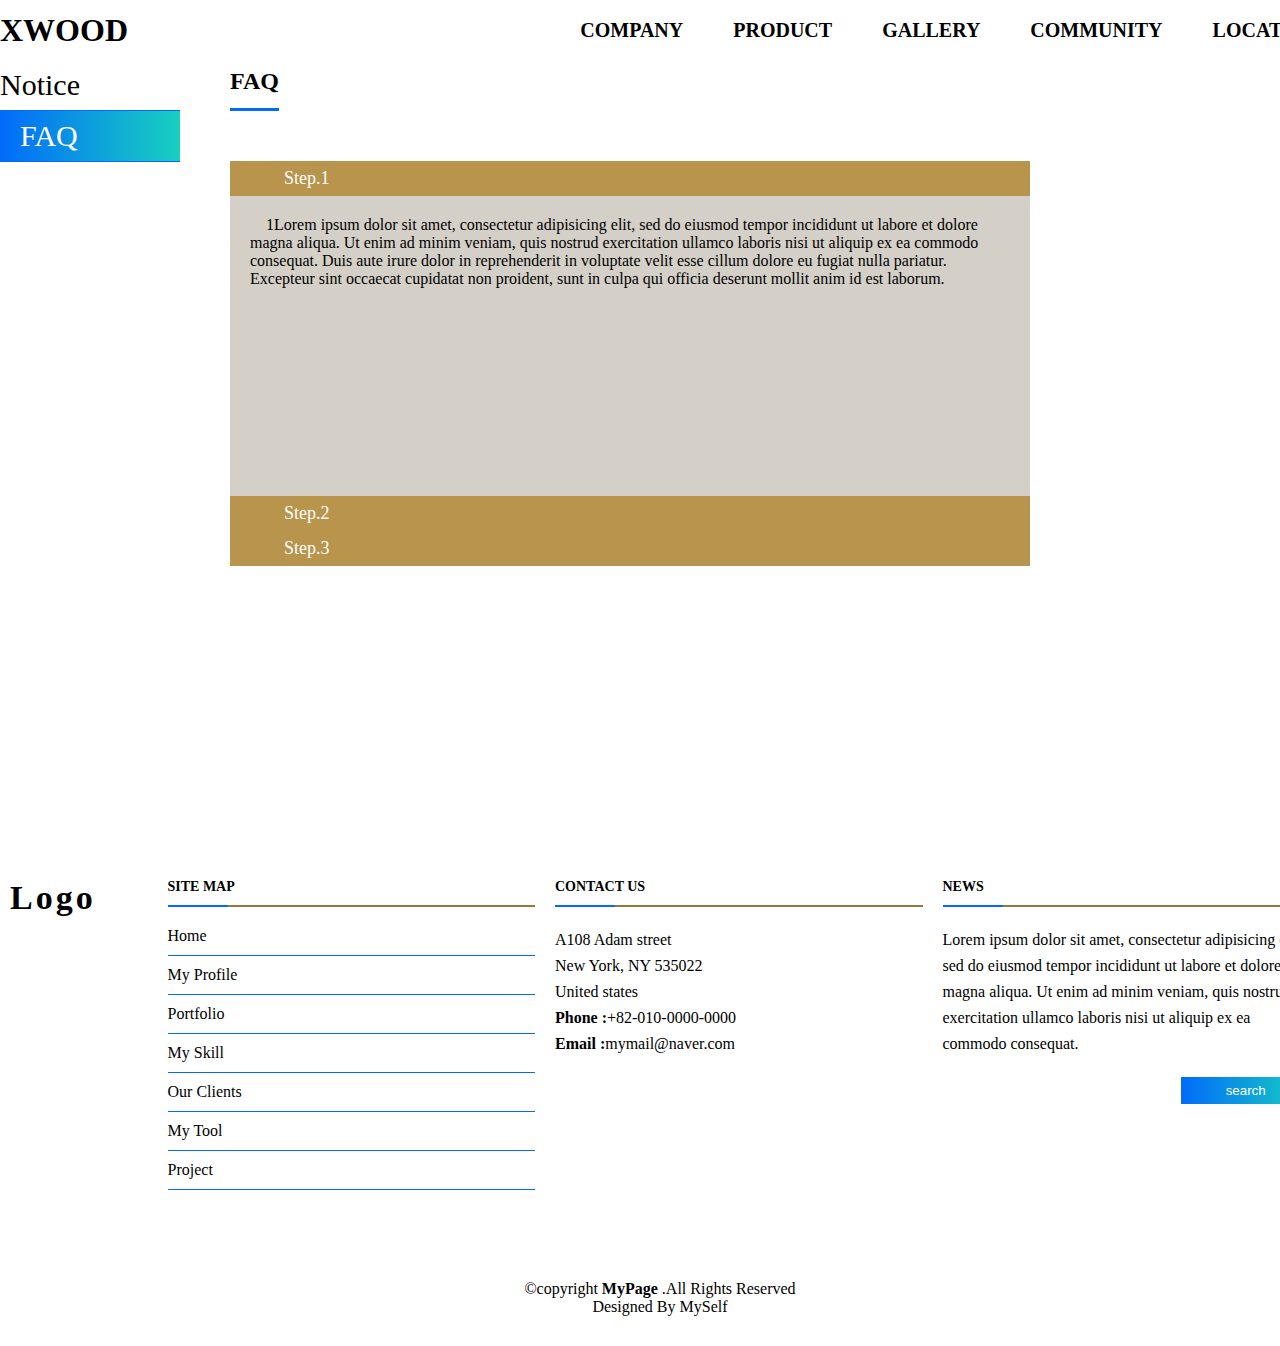
==== community/faq.html @ 8b99fb0f "sinsiway" ====
<!DOCTYPE html>
<html lang="ko">
  <head>
    <meta charset="utf-8">
    <title>xwood</title>
    <link rel="stylesheet" href="../css/style.min.css">
    <script type="text/javascript" src="../js/jquery.min.js"></script>
    <script type="text/javascript" src="../js/common.js"></script>
  </head>
  <body class="subpage">
    <div id="wrap">
      <header id="header">
        <h1 id="top-logo">
          <a href="../index.html">XWOOD</a>
        </h1>
        <!--메인메뉴-->
        <nav id="top-nav">
          <ul>
            <li><a href="../company/introduce.html">Company</a>
              <ul class="sub-menu">
                <li><a href="../company/introduce.html">Introduce</a></li>
                <li><a href="../company/ci.html">CI</a></li>
                <li><a href="../company/history.html">History</a></li>
              </ul>
            </li>
            <li><a href="../product/product.html">Product</a></li>
            <li><a href="../gallery/gallery.html">Gallery</a></li>
            <li><a href="../community/notice.html">Community</a>
              <ul class="sub-menu">
                <li><a href="../community/notice.html">Notice</a></li>
                <li><a href="../community/faq.html">FAQ</a></li>
              </ul>
            </li>
            <li><a href="../location/location.html">Location</a></li>
          </ul>
        </nav>
      </header>
      <main>
        <!-- 메인배너 -->
        <!-- 컨텐츠 영역 -->
        <div class="container">
          <!-- 왼쪽메뉴 -->
          <aside id="lnb">
            <ul>
              <li><a href="../community/notice.html">Notice</a></li>
              <li><a href="../community/faq.html">FAQ</a></li> <!--  ./ci.html  -->
            </ul>
          </aside>
          <div class="content">
            <h2 class="sub-title"><span>FAQ</span></h2>
            <div class="inner">
              <div class="accordion">
                <dl>
                  <dt>Step.1</dt>
                  <dd>
                    <p>1Lorem ipsum dolor sit amet, consectetur adipisicing elit, sed do eiusmod tempor incididunt ut labore et dolore magna aliqua. Ut enim ad minim veniam, quis nostrud exercitation ullamco laboris nisi ut aliquip ex ea commodo consequat. Duis aute irure dolor in reprehenderit in voluptate velit esse cillum dolore eu fugiat nulla pariatur. Excepteur sint occaecat cupidatat non proident, sunt in culpa qui officia deserunt mollit anim id est laborum.</p>
                  </dd>
                  <dt>Step.2</dt>
                  <dd>
                    <p>2Lorem ipsum dolor sit amet, consectetur adipisicing elit, sed do eiusmod tempor incididunt ut labore et dolore magna aliqua. Ut enim ad minim veniam, quis nostrud exercitation ullamco laboris nisi ut aliquip ex ea commodo consequat. Duis aute irure dolor in reprehenderit in voluptate velit esse cillum dolore eu fugiat nulla pariatur. Excepteur sint occaecat cupidatat non proident, sunt in culpa qui officia deserunt mollit anim id est laborum.</p>
                  </dd>
                  <dt>Step.3</dt>
                  <dd>
                    <p>3Lorem ipsum dolor sit amet, consectetur adipisicing elit, sed do eiusmod tempor incididunt ut labore et dolore magna aliqua. Ut enim ad minim veniam, quis nostrud exercitation ullamco laboris nisi ut aliquip ex ea commodo consequat. Duis aute irure dolor in reprehenderit in voluptate velit esse cillum dolore eu fugiat nulla pariatur. Excepteur sint occaecat cupidatat non proident, sunt in culpa qui officia deserunt mollit anim id est laborum.</p>
                  </dd>
                </dl>
              </div>
            </div>
          </div>
        </div>
      </main>
      <footer id="footer">
        <div class="footer-top">
          <div class="container">
            <div class="row">
              <div class="column footer-logo">
                <!-- footer logo -->
                <h3>Logo</h3>
              </div>
              <div class="column">
                <!-- site map -->
                <h4>site map</h4>
                <ul>
                  <li><a href="#intro">Home</a></li>
                  <li><a href="#myprofile">My Profile</a></li>
                  <li><a href="#portfolio">Portfolio</a></li>
                  <li><a href="#myskill">My Skill</a></li>
                  <li><a href="#ourclients">Our Clients</a></li>
                  <li><a href="#mytools">My Tool</a></li>
                  <li><a href="#project">Project</a></li>
                </ul>
              </div>
              <div class="column">
                <!-- contact us -->
                <h4>contact us</h4>
                <p>
                  A108 Adam street <br>
                  New York, NY 535022<br>
                  United states<br>
                  <strong>Phone :</strong><a href="tel:+82-10-0000-0000">+82-010-0000-0000</a><br>
                  <strong>Email :</strong><a href="mailto:mymail@naver.com">mymail@naver.com</a>
                </p>
              </div>
              <div class="column news">
                <!-- news -->
                <h4>news</h4>
                <p>Lorem ipsum dolor sit amet, consectetur adipisicing elit, sed do eiusmod tempor incididunt ut labore et dolore magna aliqua. Ut enim ad minim veniam, quis nostrud exercitation ullamco laboris nisi ut aliquip ex ea commodo consequat.</p>
                <form>
                  <input type="text" name="search"><input type="submit" value="search">
                </form>
              </div>
            </div>
          </div>
        </div>
        <!-- footer 하단영역 -->
        <div class="container">
          <div class="copyright">
            &copy;copyright <strong>MyPage</strong> .All Rights Reserved
          </div>
          <div class="credits">
            Designed By <a href="mailto:mymail@naver.com">MySelf</a>
          </div>
        </div>
        <!-- &copy;copyright all rights reserved. -->
      </footer>
    </div>
  </body>
</html>
---- css/style.min.css ----
html,body{height:100%}body{background:#fff;color:black}html,body,p,dl,dt,dd,ul,li,h1,h2,h3,h4,h5,h6{margin:0;padding:0}li{list-style:none}a{text-decoration:none;color:black;transition:.5s}a:hover{color:#026bfa}.gbtn{display:inline-block;box-sizing:border-box;padding:0 20px;height:50px;line-height:50px;text-align:center;background:linear-gradient(to right, #026bfa, #18cfc0 100%);color:white;border:1px solid linear-gradient(to right, #026bfa, #18cfc0 100%)}.gbtn:hover{color:linear-gradient(to right, #026bfa, #18cfc0 100%);background:white}.box{display:flex}.box .items{box-sizing:border-box;padding:50px;flex:100%;flex-shrink:0;font-size:30px}.box .items .main-title{font-size:50px}.box .items .tit{width:100%;margin-top:80px;display:inline-block;font-weight:900;background:linear-gradient(to right, #0488f4, #18cebf);-webkit-background-clip:text;-webkit-text-fill-color:transparent}.box .items .tit strong{margin-bottom:20px;display:flex;flex-flow:nowrap;justify-content:center}.box .items .tit strong span{margin-right:40px}.box .items .tit strong span.first-child{margin-right:0}.box .items .title{font-size:26px}.box .items img{width:100%}.box.items_2 .items{flex:50%}section{margin:50px}section h1{font-size:30px;color:#fff;font-weight:300;text-transform:uppercase;text-align:center;margin-bottom:15px}section table{width:100%;table-layout:fixed;border-collapse:collapse;border:0}section table+.gbtn{margin-top:20px}section table+.gbtn.right{float:right}section table th{padding:20px 15px;text-align:left;font-weight:500;font-size:20px;color:white;text-transform:uppercase}section table tr td{padding:15px;text-align:left;vertical-align:middle;font-weight:300;font-size:12px;border-bottom:1px solid #026bfa}section .tbl-header{background-color:#026bfa}section .tbl-content{margin-top:0}.accordion dl{width:800px;margin:50px auto}.accordion dl dt{font-size:18px;text-indent:3em;color:white;line-height:35px;height:35px;background:#b8944d}.accordion dl dd{height:300px;background:#d4d0c8}.accordion dl dd p{text-indent:1em;padding:20px}.map-inpo-window{width:150px;text-align:center;padding:6px 0}#wrap{width:1320px;margin:0 auto}#wrap #header{position:relative;height:60px}#wrap #header #top-logo{float:left}#wrap #header #top-logo a{height:60px;line-height:60px}#wrap #header #top-logo a img{width:100%}#wrap #header #top-nav{position:relative;height:60px;float:right;text-transform:uppercase}#wrap #header #top-nav ul{float:left}#wrap #header #top-nav ul li{font-size:20px;font-weight:800;position:relative;float:left;margin-left:50px}#wrap #header #top-nav ul li:first-child{margin-left:0}#wrap #header #top-nav ul li a{display:inline-block;width:100%;height:100%;line-height:60px}#wrap #header #top-nav ul li:hover .sub-menu{visibility:visible;top:100%;opacity:1}#wrap #header #top-nav ul li .sub-menu{position:absolute;border:4px solid transparent;border-radius:10%;background-image:linear-gradient(#fff, #fff),linear-gradient(to right, #026bfa, #18cfc0 100%);background-origin:border-box;background-clip:content-box, border-box;visibility:hidden;top:calc(100% - 3px);opacity:0;transition:.3s;z-index:300}#wrap #header #top-nav ul li .sub-menu li{width:100%;margin:0;box-sizing:border-box;padding:10px 10px;min-width:150px;transition:.3s}#wrap #header #top-nav ul li .sub-menu li:hover a{color:linear-gradient(to right, #0488f4, #18cebf);font-weight:bold;border-bottom:1px solid #026bfa}#wrap #header #top-nav ul li .sub-menu li a{line-height:40px;height:40px}#wrap section{background-image:url("../img/panstar/Introduce.png")}#wrap main{min-height:calc(100vh - (60px + 80px + 51px))}#wrap #footer{margin-top:50px;box-sizing:border-box;color:linear-gradient(to right, #0488f4, #18cebf)}#wrap #footer>.container{padding:30px 0;text-align:center}#wrap #footer .footer-top{padding:60px 0 30px}#wrap #footer .footer-top .container .row{display:flex;justify-content:center;flex-wrap:wrap}#wrap #footer .footer-top .container .row .column{flex:25%;padding:0 10px;margin-bottom:30px;box-sizing:border-box}#wrap #footer .footer-top .container .row .column.footer-logo{flex:100px}#wrap #footer .footer-top .container .row .column h3{font-size:34px;padding:2px 0 2px 0;line-height:1;font-weight:700;letter-spacing:3px}#wrap #footer .footer-top .container .row .column h4{position:relative;font-size:14px;font-weight:bold;text-transform:uppercase;padding-bottom:12px;margin-bottom:20px}#wrap #footer .footer-top .container .row .column h4:before,#wrap #footer .footer-top .container .row .column h4:after{content:'';position:absolute;left:0;bottom:0;height:2px}#wrap #footer .footer-top .container .row .column h4:before{width:100%;background:#997939}#wrap #footer .footer-top .container .row .column h4:after{width:60px;background:#026bfa}#wrap #footer .footer-top .container .row .column ul li{border-bottom:1px solid #026bfa;padding:10px 0}#wrap #footer .footer-top .container .row .column ul li:nth-child(1){padding-top:0}#wrap #footer .footer-top .container .row .column p{line-height:26px}#wrap #footer .footer-top .container .row .column.news p{margin-bottom:20px}#wrap #footer .footer-top .container .row .column.news input[type=text]{box-sizing:border-box;border:0;padding:6px 8px;outline:none;width:65%}#wrap #footer .footer-top .container .row .column.news input[type=submit]{border:0;padding:6px 0;outline:none;width:35%;background:linear-gradient(to right, #026bfa, #18cfc0 100%);box-sizing:border-box;color:white;cursor:pointer}.swiper-button-next:after,.swiper-button-prev:after,.swiper-button-next:after,.swiper-rtl .swiper-button-prev:after{display:none}.inner:nth-child(1){margin-top:50px}.inner .box.items_2 .items{position:relative}.inner .box.items_2 .items p+a{margin-top:50px}.inner .box.items_2 .items.banner h1{font-size:80px}.inner .box.items_2 .items.banner h4{color:#026bfa;font-size:30px;margin:40px 0}.inner .box.items_2 .items.banner p{font-size:20px;color:#666}.inner .box.items_2 .items .img-size{width:50%}.inner .box.items_2 .items .img-size .img-con{position:absolute;width:100%;height:100%}.inner .box.items_2 .items .img-size .img-con .icon-box{position:relative;width:100%;height:100%}.inner .box.items_2 .items .img-size .img-con .icon-box span{position:absolute}.inner .box.items_2 .items .img-size .img-con .icon-box span.icon1{margin-left:-4.41vw;width:12.5vw;margin-top:5vh}.inner .box.items_2 .items .img-size .img-con .icon-box span.icon2{margin-left:13.590000000000003vw;width:8.5vw;margin-top:12vh}.inner .box.items_2 .items .img-size .img-con .icon-box span.icon3{margin-left:22.59vw;width:9.5vw;margin-top:10vh;z-index:-1}.inner .box.items_2 .items .img-size .img-con .icon-box span.icon4{margin-left:33.59vw;margin-top:6vh;width:5vw}.inner .box.items_2 .items .img-size .img-con .icon-box span.icon5{margin-left:30.59vw;margin-top:26vh;width:3vw}.inner .box.items_2 .items .img-size .img-con .icon-box span.icon6{margin-left:22.59vw;margin-top:34vh;width:12.5vw}.inner .box.items_2 .items .img-size .img-con .icon-box span.icon7{margin-left:4.590000000000003vw;margin-top:32vh;width:14.5vw}.inner .box.items_2 .items .img-size .img-con .icon-box span.icon8{margin-left:10.59vw;width:4.5vw;margin-top:32vh}.inner .box.items_2 .items .img-size .img-con .icon-box span.computer{background-image:url("../img/main_visual_computer.png");position:absolute;width:100%;height:100%;background-size:cover;z-index:-1}.inner .box.items_2 .items .img-size .bg-pc{width:100%;position:absolute;z-index:-10}body.subpage main .container{display:flex}body.subpage main .container #lnb{flex:230px;flex-shrink:0;flex-grow:0;box-sizing:border-box;padding-right:50px}body.subpage main .container #lnb ul li{border-bottom:1px solid #026bfa}body.subpage main .container #lnb ul li a{display:inline-block;width:100%;height:100%;line-height:50px;font-size:30px;box-sizing:border-box;transition:.5s}body.subpage main .container #lnb ul li a:hover{padding-left:20px}body.subpage main .container #lnb ul li a.on{color:white;background:linear-gradient(to right, #026bfa, #18cfc0 100%);padding-left:20px}body.subpage main .container .sub-title+.inner .tbl-header{margin-top:50PX}body.subpage main .container .sub-title span{position:relative;display:inline-block;padding-bottom:8px;line-height:43px}body.subpage main .container .sub-title span:after{content:'';position:absolute;height:3px;width:100%;background:#026bfa;bottom:0;left:0;right:0}body.subpage main .container .inner .box{flex-wrap:wrap}body.subpage main .container .inner+.inner{margin-top:50px;padding-top:50px;border-top:1px solid #026bfa}
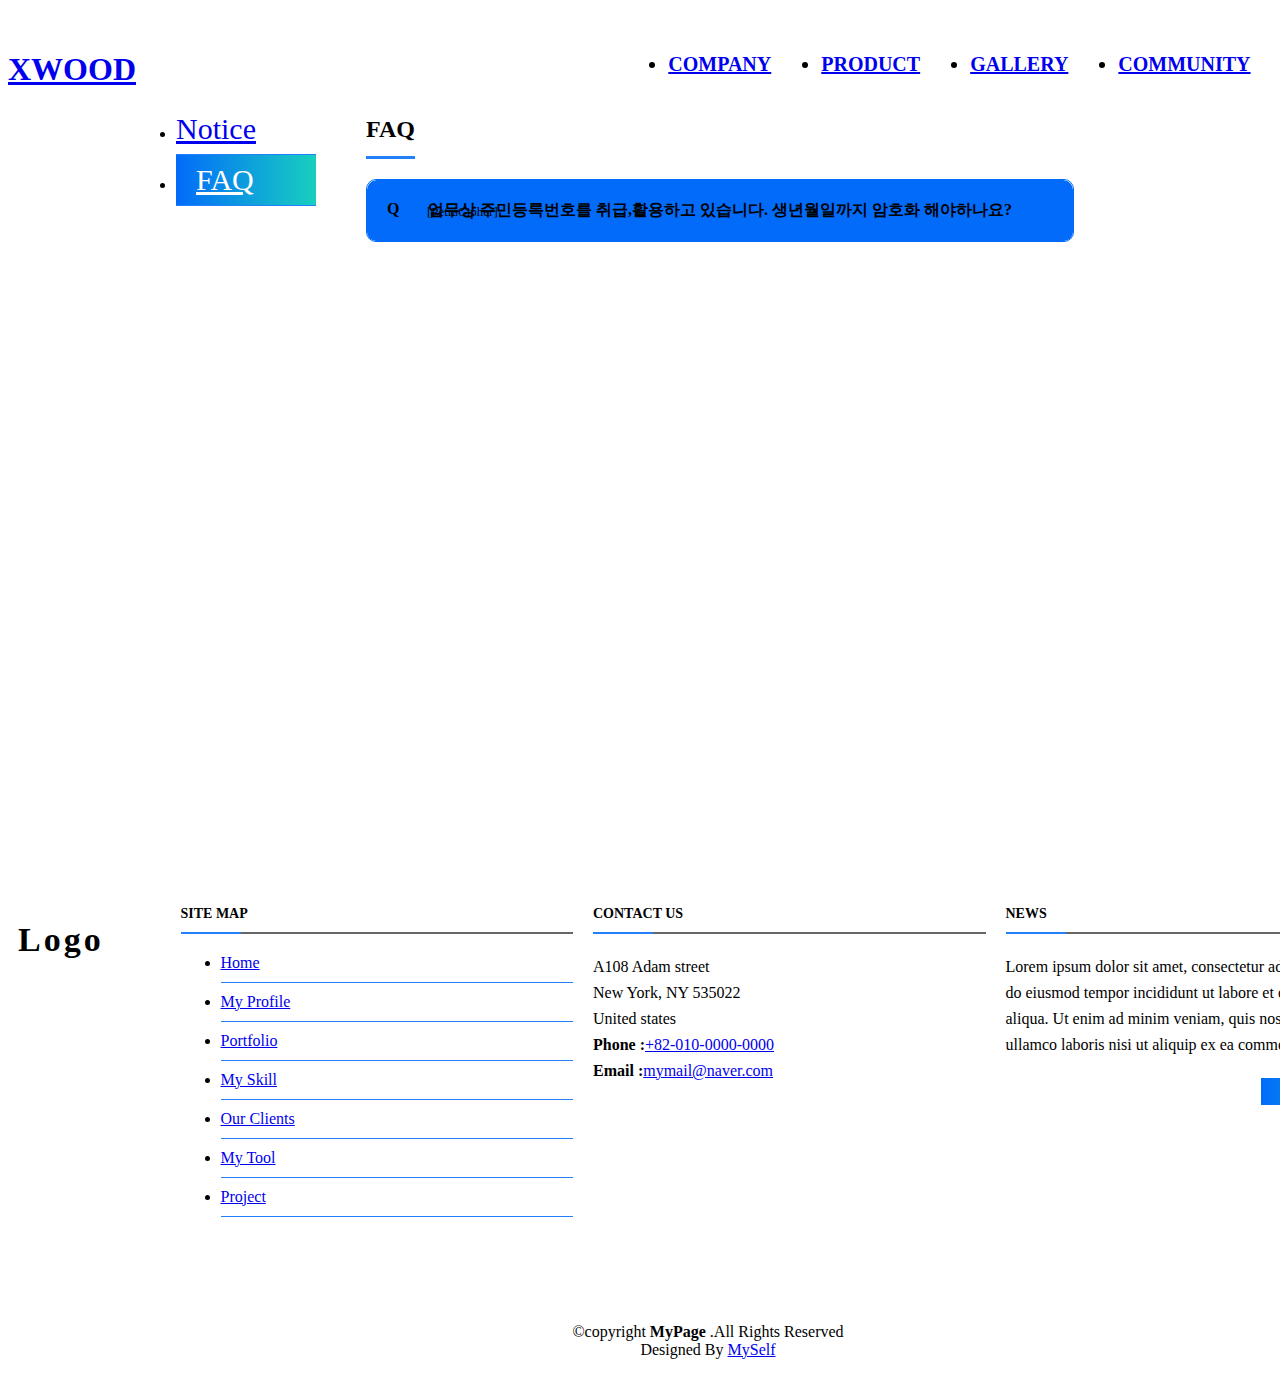
==== commit 82671f2c: "2022.05.23" ====
--- a/community/faq.html
+++ b/community/faq.html
@@ -48,7 +48,7 @@
           </aside>
           <div class="content">
             <h2 class="sub-title"><span>FAQ</span></h2>
-            <div class="inner">
+            <!-- <div class="inner">
               <div class="accordion">
                 <dl>
                   <dt>Step.1</dt>
@@ -65,6 +65,24 @@
                   </dd>
                 </dl>
               </div>
+            </div> -->
+            <div class="inner">
+              <article class="faq-box">
+                <dl>
+                  <dt>
+                    <span class="question">Q</span>
+                    <span class="category">[PetraCipher]</span>
+                    <strong>업무상 주민등록번호를 취급,활용하고 있습니다. 생년월일까지 암호화 해야하나요?</strong>
+                  </dt>
+                  <dd>
+                    <span class="question">A</span>
+                    <div class="answer-box">
+                      <p>주민등록번호와 비밀번호 등은 원칙적으로 전부 암호화해야 하나, 시스템 운영이나 고객 식별을 위해 해당 개인정보를 활용해야 하는 경우에는 그 개인정보의 일부만을 암호화할 수 있습니다.<br>예시 : 생년월일 및 성별을 포함한 앞 7자리를 제외하고 뒷자리6개 번호 이상을 암호화 (예: 750101-1******)</p><br>
+                      <p class="Sources">출처 : 개인정보보호 포털, 자주하는 질문응답 28번 게시물</p>
+                    </div>
+                  </dd>
+                </dl>
+              </article>
             </div>
           </div>
         </div>
--- a/css/style.min.css
+++ b/css/style.min.css
@@ -1 +1 @@
-html,body{height:100%}body{background:#fff;color:black}html,body,p,dl,dt,dd,ul,li,h1,h2,h3,h4,h5,h6{margin:0;padding:0}li{list-style:none}a{text-decoration:none;color:black;transition:.5s}a:hover{color:#026bfa}.gbtn{display:inline-block;box-sizing:border-box;padding:0 20px;height:50px;line-height:50px;text-align:center;background:linear-gradient(to right, #026bfa, #18cfc0 100%);color:white;border:1px solid linear-gradient(to right, #026bfa, #18cfc0 100%)}.gbtn:hover{color:linear-gradient(to right, #026bfa, #18cfc0 100%);background:white}.box{display:flex}.box .items{box-sizing:border-box;padding:50px;flex:100%;flex-shrink:0;font-size:30px}.box .items .main-title{font-size:50px}.box .items .tit{width:100%;margin-top:80px;display:inline-block;font-weight:900;background:linear-gradient(to right, #0488f4, #18cebf);-webkit-background-clip:text;-webkit-text-fill-color:transparent}.box .items .tit strong{margin-bottom:20px;display:flex;flex-flow:nowrap;justify-content:center}.box .items .tit strong span{margin-right:40px}.box .items .tit strong span.first-child{margin-right:0}.box .items .title{font-size:26px}.box .items img{width:100%}.box.items_2 .items{flex:50%}section{margin:50px}section h1{font-size:30px;color:#fff;font-weight:300;text-transform:uppercase;text-align:center;margin-bottom:15px}section table{width:100%;table-layout:fixed;border-collapse:collapse;border:0}section table+.gbtn{margin-top:20px}section table+.gbtn.right{float:right}section table th{padding:20px 15px;text-align:left;font-weight:500;font-size:20px;color:white;text-transform:uppercase}section table tr td{padding:15px;text-align:left;vertical-align:middle;font-weight:300;font-size:12px;border-bottom:1px solid #026bfa}section .tbl-header{background-color:#026bfa}section .tbl-content{margin-top:0}.accordion dl{width:800px;margin:50px auto}.accordion dl dt{font-size:18px;text-indent:3em;color:white;line-height:35px;height:35px;background:#b8944d}.accordion dl dd{height:300px;background:#d4d0c8}.accordion dl dd p{text-indent:1em;padding:20px}.map-inpo-window{width:150px;text-align:center;padding:6px 0}#wrap{width:1320px;margin:0 auto}#wrap #header{position:relative;height:60px}#wrap #header #top-logo{float:left}#wrap #header #top-logo a{height:60px;line-height:60px}#wrap #header #top-logo a img{width:100%}#wrap #header #top-nav{position:relative;height:60px;float:right;text-transform:uppercase}#wrap #header #top-nav ul{float:left}#wrap #header #top-nav ul li{font-size:20px;font-weight:800;position:relative;float:left;margin-left:50px}#wrap #header #top-nav ul li:first-child{margin-left:0}#wrap #header #top-nav ul li a{display:inline-block;width:100%;height:100%;line-height:60px}#wrap #header #top-nav ul li:hover .sub-menu{visibility:visible;top:100%;opacity:1}#wrap #header #top-nav ul li .sub-menu{position:absolute;border:4px solid transparent;border-radius:10%;background-image:linear-gradient(#fff, #fff),linear-gradient(to right, #026bfa, #18cfc0 100%);background-origin:border-box;background-clip:content-box, border-box;visibility:hidden;top:calc(100% - 3px);opacity:0;transition:.3s;z-index:300}#wrap #header #top-nav ul li .sub-menu li{width:100%;margin:0;box-sizing:border-box;padding:10px 10px;min-width:150px;transition:.3s}#wrap #header #top-nav ul li .sub-menu li:hover a{color:linear-gradient(to right, #0488f4, #18cebf);font-weight:bold;border-bottom:1px solid #026bfa}#wrap #header #top-nav ul li .sub-menu li a{line-height:40px;height:40px}#wrap section{background-image:url("../img/panstar/Introduce.png")}#wrap main{min-height:calc(100vh - (60px + 80px + 51px))}#wrap #footer{margin-top:50px;box-sizing:border-box;color:linear-gradient(to right, #0488f4, #18cebf)}#wrap #footer>.container{padding:30px 0;text-align:center}#wrap #footer .footer-top{padding:60px 0 30px}#wrap #footer .footer-top .container .row{display:flex;justify-content:center;flex-wrap:wrap}#wrap #footer .footer-top .container .row .column{flex:25%;padding:0 10px;margin-bottom:30px;box-sizing:border-box}#wrap #footer .footer-top .container .row .column.footer-logo{flex:100px}#wrap #footer .footer-top .container .row .column h3{font-size:34px;padding:2px 0 2px 0;line-height:1;font-weight:700;letter-spacing:3px}#wrap #footer .footer-top .container .row .column h4{position:relative;font-size:14px;font-weight:bold;text-transform:uppercase;padding-bottom:12px;margin-bottom:20px}#wrap #footer .footer-top .container .row .column h4:before,#wrap #footer .footer-top .container .row .column h4:after{content:'';position:absolute;left:0;bottom:0;height:2px}#wrap #footer .footer-top .container .row .column h4:before{width:100%;background:#997939}#wrap #footer .footer-top .container .row .column h4:after{width:60px;background:#026bfa}#wrap #footer .footer-top .container .row .column ul li{border-bottom:1px solid #026bfa;padding:10px 0}#wrap #footer .footer-top .container .row .column ul li:nth-child(1){padding-top:0}#wrap #footer .footer-top .container .row .column p{line-height:26px}#wrap #footer .footer-top .container .row .column.news p{margin-bottom:20px}#wrap #footer .footer-top .container .row .column.news input[type=text]{box-sizing:border-box;border:0;padding:6px 8px;outline:none;width:65%}#wrap #footer .footer-top .container .row .column.news input[type=submit]{border:0;padding:6px 0;outline:none;width:35%;background:linear-gradient(to right, #026bfa, #18cfc0 100%);box-sizing:border-box;color:white;cursor:pointer}.swiper-button-next:after,.swiper-button-prev:after,.swiper-button-next:after,.swiper-rtl .swiper-button-prev:after{display:none}.inner:nth-child(1){margin-top:50px}.inner .box.items_2 .items{position:relative}.inner .box.items_2 .items p+a{margin-top:50px}.inner .box.items_2 .items.banner h1{font-size:80px}.inner .box.items_2 .items.banner h4{color:#026bfa;font-size:30px;margin:40px 0}.inner .box.items_2 .items.banner p{font-size:20px;color:#666}.inner .box.items_2 .items .img-size{width:50%}.inner .box.items_2 .items .img-size .img-con{position:absolute;width:100%;height:100%}.inner .box.items_2 .items .img-size .img-con .icon-box{position:relative;width:100%;height:100%}.inner .box.items_2 .items .img-size .img-con .icon-box span{position:absolute}.inner .box.items_2 .items .img-size .img-con .icon-box span.icon1{margin-left:-4.41vw;width:12.5vw;margin-top:5vh}.inner .box.items_2 .items .img-size .img-con .icon-box span.icon2{margin-left:13.590000000000003vw;width:8.5vw;margin-top:12vh}.inner .box.items_2 .items .img-size .img-con .icon-box span.icon3{margin-left:22.59vw;width:9.5vw;margin-top:10vh;z-index:-1}.inner .box.items_2 .items .img-size .img-con .icon-box span.icon4{margin-left:33.59vw;margin-top:6vh;width:5vw}.inner .box.items_2 .items .img-size .img-con .icon-box span.icon5{margin-left:30.59vw;margin-top:26vh;width:3vw}.inner .box.items_2 .items .img-size .img-con .icon-box span.icon6{margin-left:22.59vw;margin-top:34vh;width:12.5vw}.inner .box.items_2 .items .img-size .img-con .icon-box span.icon7{margin-left:4.590000000000003vw;margin-top:32vh;width:14.5vw}.inner .box.items_2 .items .img-size .img-con .icon-box span.icon8{margin-left:10.59vw;width:4.5vw;margin-top:32vh}.inner .box.items_2 .items .img-size .img-con .icon-box span.computer{background-image:url("../img/main_visual_computer.png");position:absolute;width:100%;height:100%;background-size:cover;z-index:-1}.inner .box.items_2 .items .img-size .bg-pc{width:100%;position:absolute;z-index:-10}body.subpage main .container{display:flex}body.subpage main .container #lnb{flex:230px;flex-shrink:0;flex-grow:0;box-sizing:border-box;padding-right:50px}body.subpage main .container #lnb ul li{border-bottom:1px solid #026bfa}body.subpage main .container #lnb ul li a{display:inline-block;width:100%;height:100%;line-height:50px;font-size:30px;box-sizing:border-box;transition:.5s}body.subpage main .container #lnb ul li a:hover{padding-left:20px}body.subpage main .container #lnb ul li a.on{color:white;background:linear-gradient(to right, #026bfa, #18cfc0 100%);padding-left:20px}body.subpage main .container .sub-title+.inner .tbl-header{margin-top:50PX}body.subpage main .container .sub-title span{position:relative;display:inline-block;padding-bottom:8px;line-height:43px}body.subpage main .container .sub-title span:after{content:'';position:absolute;height:3px;width:100%;background:#026bfa;bottom:0;left:0;right:0}body.subpage main .container .inner .box{flex-wrap:wrap}body.subpage main .container .inner+.inner{margin-top:50px;padding-top:50px;border-top:1px solid #026bfa}
+.gbtn{display:inline-block;box-sizing:border-box;padding:0 20px;height:50px;line-height:50px;text-align:center;background:linear-gradient(to right, #026bfa, #18cfc0 100%);color:white;border:1px solid linear-gradient(to right, #026bfa, #18cfc0 100%)}.gbtn:hover{color:linear-gradient(to right, #026bfa, #18cfc0 100%);background:white}.box{display:flex}.box .items{box-sizing:border-box;padding:50px;flex:100%;flex-shrink:0;font-size:30px}.box .items .main-title{font-size:50px;padding-bottom:20px}.box .items .tit{width:100%;margin-top:80px;display:inline-block;font-weight:900;background:linear-gradient(to right, #0488f4, #18cebf);-webkit-background-clip:text;-webkit-text-fill-color:transparent}.box .items .tit strong{margin-bottom:20px;display:flex;flex-flow:nowrap;justify-content:center}.box .items .tit strong span{margin-right:40px}.box .items .tit strong span.first-child{margin-right:0}.box .items .title{font-size:26px}.box .items img{width:100%}.box.items_2 .items{flex:50%}section{margin:50px}section h1{font-size:30px;color:#fff;font-weight:300;text-transform:uppercase;text-align:center;margin-bottom:15px}section table{width:100%;table-layout:fixed;border-collapse:collapse;border:0}section table+.gbtn{margin-top:20px}section table+.gbtn.right{float:right}section table th{padding:20px 15px;text-align:left;font-weight:500;font-size:20px;color:white;text-transform:uppercase}section table tr td{padding:15px;text-align:left;vertical-align:middle;font-weight:300;font-size:12px;border-bottom:1px solid #247ffb}section .tbl-header{background-color:#247ffb}section .tbl-content{margin-top:0}.accordion dl{width:800px;margin:50px auto}.accordion dl dt{font-size:18px;text-indent:3em;color:white;line-height:35px;height:35px;background:#b8944d}.accordion dl dd{height:300px;background:#d4d0c8}.accordion dl dd p{text-indent:1em;padding:20px}.map-inpo-window{width:150px;text-align:center;padding:6px 8px 5px;font-size:12px;font-weight:bold}.map-con{overflow:hidden;position:relative;display:flex}.map-con li{float:left;margin-left:20px}.map-con li:first-child{margin-left:0}.map-con li dl dt{background:skyblue}.map-con li dl dd strong{height:80px;line-height:80px}.map-con li dl dd p{position:relative;height:80px;line-height:80px;font-size:14px;color:#8b8b8b}.map-con li dl dd p:before{content:'';height:2px;width:100%;position:relative;background:#666;display:block}#carousel-wrap{position:relative;width:100%;height:100%;background:#f6f6f6;margin:0 auto;overflow:hidden}#carousel-wrap h1{padding-top:50px;font-size:40px;text-align:center}#carousel-wrap #carousel-box{padding:100px 0 30px 0;display:flex}#carousel-wrap #carousel-box #carousel-inner{position:relative;width:100%;height:100%;margin:0 auto}#carousel-wrap #carousel-box #carousel-inner .column{width:2400px;position:relative;display:block}#carousel-wrap #carousel-box #carousel-inner .column li{width:325px;float:left;margin-left:20px}#carousel-wrap #carousel-box #carousel-inner .column li dl{position:relative;justify-content:center;align-items:center;display:flex;flex-direction:column}#carousel-wrap #carousel-box #carousel-inner .column li dl dt{position:relative;display:flex;height:117px;width:117px;background:white;border:1px solid #edf1f2;border-radius:50%;box-shadow:4px 4px 6px #c5d2d6;justify-content:center;align-items:center;margin-bottom:20px}#carousel-wrap #carousel-box #carousel-inner .column li dl dt img{position:absolute}#carousel-wrap #carousel-box #carousel-inner .column li dl dd{text-align:center;margin:10px}#carousel-wrap #carousel-box #carousel-inner .column li dl dd strong{font-size:24px}#carousel-wrap #carousel-box #carousel-inner .column li dl dd p{font-size:18px;color:#8b8b8b}#carousel-wrap #carousel-box .carousel{position:absolute;top:50%;cursor:pointer;z-index:3}#carousel-wrap #carousel-box .carousel#carousel-next{right:0}#carousel-wrap #carousel-box .carousel#carousel-prev{left:0}#Func-box{position:relative;width:100%;height:100%;margin:0 auto}#Func-box h1{font-size:40px;text-align:center}#Func-box .Func-img{position:relative;text-align:center}#Func-box .Func-img li{position:relative;float:left;margin:20px;width:30%}#Func-box .Func-img li dl{display:flex;flex-direction:column;min-width:400px;min-height:340px;width:100%;height:100%;padding:20px;justify-content:center;align-items:center;border:1px solid #d1d1d1;border-radius:40px;box-shadow:4px 4px 6px #e3e3e3;box-sizing:border-box}#Func-box .Func-img li dl dt{position:relative;display:flex;height:117px;width:117px;background:white;justify-content:center;align-items:center;margin-bottom:20px}#Func-box .Func-img li dl dt img{position:absolute}#Func-box .Func-img li dl dd{text-align:center;margin:10px}#Func-box .Func-img li dl dd p{font-size:26px;color:#8b8b8b;bottom:0}.faq-box dl{position:relative;width:100%;display:block;border:1px solid #026bfa;border-radius:10px;overflow:hidden}.faq-box dl .question{font-weight:bold;position:absolute;top:20px;left:20px}.faq-box dl dt{display:block;position:relative;background:#026bfa;border-radius:10px 10px 0 0;padding:20px 60px}.faq-box dl dt .category{position:absolute;width:110px;margin-right:5px;font-size:13px;line-height:24px;vertical-align:top;display:inline-block}.faq-box dl dt strong{display:inline-block;width:100%;text-align:center}.faq-box dl dd{display:none;position:relative;padding:20px 60px;margin:0 auto;color:#8b8b8b}.faq-box dl dd p{margin:0 auto}.faq-box dl dd.on{display:none}#wrap{width:1400px;margin:0 auto}#wrap #header{width:100%;position:relative;height:80px;z-index:50;background:white}#wrap #header #top-logo{float:left}#wrap #header #top-logo a{height:80px;line-height:80px}#wrap #header #top-logo a img{width:100%}#wrap #header #top-nav{position:relative;height:80px;float:right;text-transform:uppercase}#wrap #header #top-nav ul{float:left}#wrap #header #top-nav ul li{font-size:20px;font-weight:800;position:relative;float:left;margin-left:50px}#wrap #header #top-nav ul li:first-child{margin-left:0}#wrap #header #top-nav ul li a{display:inline-block;width:100%;height:100%;line-height:80px}#wrap #header #top-nav ul li:hover .sub-menu{visibility:visible;top:100%;opacity:1}#wrap #header #top-nav ul li .sub-menu{position:absolute;border:4px solid transparent;border-radius:10%;background-image:linear-gradient(#fff, #fff),linear-gradient(to right, #026bfa, #18cfc0 100%);background-origin:border-box;background-clip:content-box, border-box;visibility:hidden;top:calc(100% - 3px);opacity:0;transition:.3s;z-index:300}#wrap #header #top-nav ul li .sub-menu li{width:100%;margin:0;box-sizing:border-box;padding:10px 10px;min-width:150px;transition:.3s}#wrap #header #top-nav ul li .sub-menu li:hover a{color:linear-gradient(to right, #0488f4, #18cebf);font-weight:bold;border-bottom:1px solid #247ffb}#wrap #header #top-nav ul li .sub-menu li a{line-height:40px;height:40px}#wrap section{background-image:url("../img/panstar/Introduce.png")}#wrap main{min-height:calc(100vh - (80px + 80px + 51px))}#wrap #footer{margin-top:50px;box-sizing:border-box;color:linear-gradient(to right, #0488f4, #18cebf)}#wrap #footer>.container{padding:30px 0;text-align:center}#wrap #footer .footer-top{padding:60px 0 30px}#wrap #footer .footer-top .container .row{display:flex;justify-content:center;flex-wrap:wrap}#wrap #footer .footer-top .container .row .column{flex:25%;padding:0 10px;margin-bottom:30px;box-sizing:border-box}#wrap #footer .footer-top .container .row .column.footer-logo{flex:100px}#wrap #footer .footer-top .container .row .column h3{font-size:34px;padding:2px 0 2px 0;line-height:1;font-weight:700;letter-spacing:3px}#wrap #footer .footer-top .container .row .column h4{position:relative;font-size:14px;font-weight:bold;text-transform:uppercase;padding-bottom:12px;margin-bottom:20px}#wrap #footer .footer-top .container .row .column h4:before,#wrap #footer .footer-top .container .row .column h4:after{content:'';position:absolute;left:0;bottom:0;height:2px}#wrap #footer .footer-top .container .row .column h4:before{width:100%;background:#666}#wrap #footer .footer-top .container .row .column h4:after{width:60px;background:#247ffb}#wrap #footer .footer-top .container .row .column ul li{border-bottom:1px solid #247ffb;padding:10px 0}#wrap #footer .footer-top .container .row .column ul li:nth-child(1){padding-top:0}#wrap #footer .footer-top .container .row .column p{line-height:26px}#wrap #footer .footer-top .container .row .column.news p{margin-bottom:20px}#wrap #footer .footer-top .container .row .column.news input[type=text]{box-sizing:border-box;border:0;padding:6px 8px;outline:none;width:65%}#wrap #footer .footer-top .container .row .column.news input[type=submit]{border:0;padding:6px 0;outline:none;width:35%;background:linear-gradient(to right, #026bfa, #18cfc0 100%);box-sizing:border-box;color:white;cursor:pointer}.swiper-button-next:after,.swiper-button-prev:after,.swiper-button-next:after,.swiper-rtl .swiper-button-prev:after{display:none}.inner:nth-child(1){margin-top:50px}.inner .box.items_2 .items{position:relative}.inner .box.items_2 .items p+a{margin-top:50px}.inner .box.items_2 .items.banner h1{font-size:80px}.inner .box.items_2 .items.banner h4{color:#026bfa;font-size:30px;margin:40px 0}.inner .box.items_2 .items.banner p{font-size:20px;color:#666}.inner .box.items_2 .items .img-size{width:50%}.inner .box.items_2 .items .img-size .img-con{position:absolute;width:100%;height:100%}.inner .box.items_2 .items .img-size .img-con .icon-box{position:relative;width:100%;height:100%}.inner .box.items_2 .items .img-size .img-con .icon-box span{position:absolute}.inner .box.items_2 .items .img-size .img-con .icon-box span.icon1{margin-left:-4.41vw;width:12.5vw;margin-top:5vh}.inner .box.items_2 .items .img-size .img-con .icon-box span.icon2{margin-left:13.590000000000003vw;width:8.5vw;margin-top:12vh}.inner .box.items_2 .items .img-size .img-con .icon-box span.icon3{margin-left:22.59vw;width:9.5vw;margin-top:10vh;z-index:-1}.inner .box.items_2 .items .img-size .img-con .icon-box span.icon4{margin-left:33.59vw;margin-top:6vh;width:5vw}.inner .box.items_2 .items .img-size .img-con .icon-box span.icon5{margin-left:30.59vw;margin-top:26vh;width:3vw}.inner .box.items_2 .items .img-size .img-con .icon-box span.icon6{margin-left:22.59vw;margin-top:34vh;width:12.5vw}.inner .box.items_2 .items .img-size .img-con .icon-box span.icon7{margin-left:4.590000000000003vw;margin-top:32vh;width:14.5vw}.inner .box.items_2 .items .img-size .img-con .icon-box span.icon8{margin-left:10.59vw;width:4.5vw;margin-top:32vh}.inner .box.items_2 .items .img-size .img-con .icon-box span.computer{background-image:url("../img/main_visual_computer.png");position:absolute;width:100%;height:100%;background-size:cover;z-index:-1}.inner .box.items_2 .items .img-size .bg-pc{width:100%;position:absolute;z-index:-10}body.subpage main .container{display:flex}body.subpage main .container #lnb{flex:230px;flex-shrink:0;flex-grow:0;box-sizing:border-box;padding-right:50px}body.subpage main .container #lnb ul li{border-bottom:1px solid #247ffb}body.subpage main .container #lnb ul li a{display:inline-block;width:100%;height:100%;line-height:50px;font-size:30px;box-sizing:border-box;transition:.5s}body.subpage main .container #lnb ul li a:hover{padding-left:20px}body.subpage main .container #lnb ul li a.on{color:white;background:linear-gradient(to right, #026bfa, #18cfc0 100%);padding-left:20px}body.subpage main .container .sub-title+.inner .tbl-header{margin-top:50PX}body.subpage main .container .sub-title span{position:relative;display:inline-block;padding-bottom:8px;line-height:43px}body.subpage main .container .sub-title span:after{content:'';position:absolute;height:3px;width:100%;background:#247ffb;bottom:0;left:0;right:0}body.subpage main .container .inner .box{flex-wrap:wrap}body.subpage main .container .inner+.inner{margin-top:50px;padding-top:50px;border-top:1px solid #247ffb}body.subpage main .container .history-box li{margin-bottom:50px}body.subpage main .container .history-box li .year{position:relative;display:block;color:#247ffb;box-sizing:border-box;border-bottom:1.5px solid #d9d9d9;padding-bottom:10px}body.subpage main .container .history-box li .year:before{position:absolute;content:'';width:8px;height:8px;background:white;border:2px solid #247ffb;border-radius:50%;bottom:-7px}body.subpage main .container .history-box li .txt-box{font-size:16px;color:#8b8b8b;padding-top:10px}.sub-page #header{width:100%;position:relative;height:80px;z-index:50;background:white}.sub-page #header #top-logo{float:left}.sub-page #header #top-logo a{height:80px;line-height:80px}.sub-page #header #top-logo a img{width:100%}.sub-page #header #top-nav{position:relative;height:80px;float:right;text-transform:uppercase}.sub-page #header #top-nav ul{float:left}.sub-page #header #top-nav ul li{font-size:20px;font-weight:800;position:relative;float:left;margin-left:50px}.sub-page #header #top-nav ul li:first-child{margin-left:0}.sub-page #header #top-nav ul li a{display:inline-block;width:100%;height:100%;line-height:80px}.sub-page #header #top-nav ul li:hover .sub-menu{visibility:visible;top:100%;opacity:1}.sub-page #header #top-nav ul li .sub-menu{position:absolute;border:4px solid transparent;border-radius:10%;background-image:linear-gradient(#fff, #fff),linear-gradient(to right, #026bfa, #18cfc0 100%);background-origin:border-box;background-clip:content-box, border-box;visibility:hidden;top:calc(100% - 3px);opacity:0;transition:.3s;z-index:300}.sub-page #header #top-nav ul li .sub-menu li{width:100%;margin:0;box-sizing:border-box;padding:10px 10px;min-width:150px;transition:.3s}.sub-page #header #top-nav ul li .sub-menu li:hover a{color:linear-gradient(to right, #0488f4, #18cebf);font-weight:bold;border-bottom:1px solid #247ffb}.sub-page #header #top-nav ul li .sub-menu li a{line-height:40px;height:40px}.sub-page .sub-main{position:relative;display:flex;width:100%}.sub-page .sub-main img{width:100%}.sub-page #lnb{width:100%;flex:230px;flex-shrink:0;flex-grow:0;padding-right:50px;margin:0;padding:0}.sub-page #lnb div{box-sizing:border-box;position:relative}.sub-page #lnb div:hover .sub-side{visibility:visible;opacity:1}.sub-page #lnb div span{border-bottom:1px solid #247ffb;display:inline-block;width:100%;height:100%;line-height:50px;font-size:30px;background:linear-gradient(to right, #026bfa, #18cfc0 100%);box-sizing:border-box}.sub-page #lnb div ul{visibility:hidden;position:absolute;width:150PX;z-index:2;border:1px solid #cfcfcf;border-radius:0 0 20px 20PX;transition:.3s;opacity:0;background:#f0f0f0;box-sizing:border-box}.sub-page #lnb div ul li a{border-bottom:1px solid #d9dcde;display:inline-block;width:100%;height:100%;line-height:60px;font-size:24px;box-sizing:border-box;transition:.5s}.sub-page #lnb div ul li a:last-child{border-bottom:none}.sub-page #lnb div ul li a:hover{padding-left:20px}.sub-page #lnb div ul li a.on{color:#026bfa;padding-left:20px}
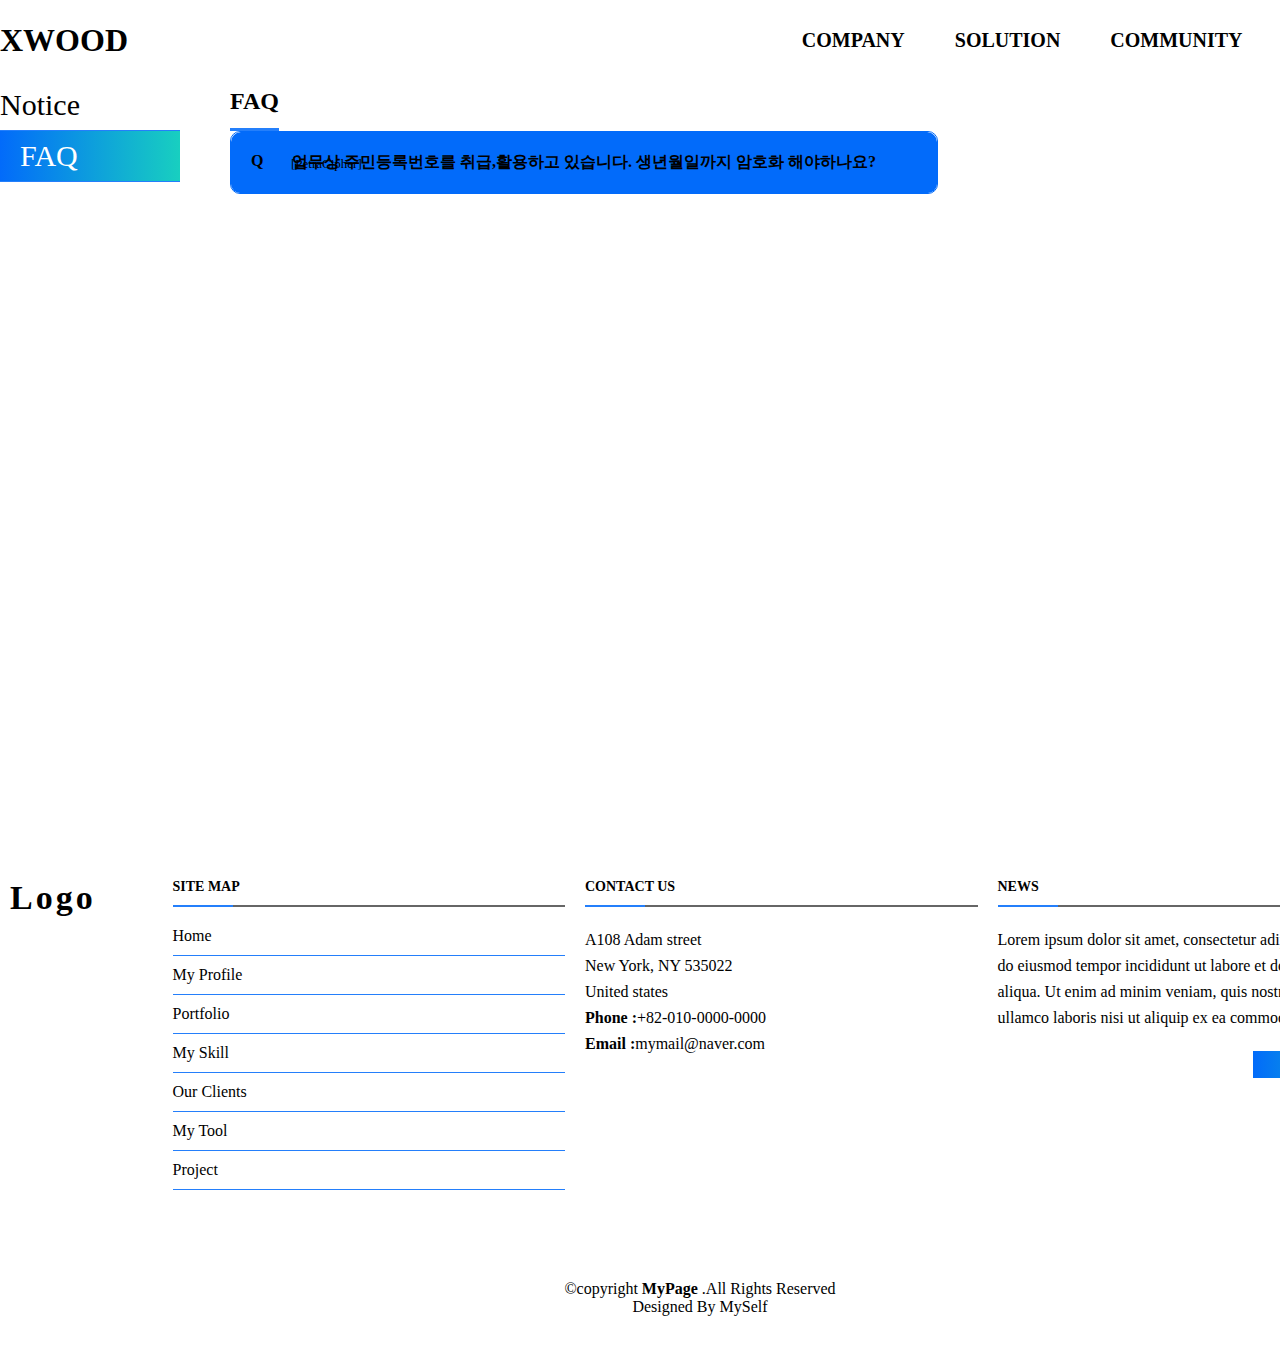
==== commit 306c2e30: "faq" ====
--- a/community/faq.html
+++ b/community/faq.html
@@ -23,8 +23,14 @@
                 <li><a href="../company/history.html">History</a></li>
               </ul>
             </li>
-            <li><a href="../product/product.html">Product</a></li>
-            <li><a href="../gallery/gallery.html">Gallery</a></li>
+            <li><a href="../solution/solution.html">SOLUTION</a>
+              <ul class="sub-menu">
+                <li><a href="../solution/petra.html">Petra</a></li>
+                <li><a href="../solution/petracipher.html">PetraCipher</a></li>
+                <li><a href="../solution/petrasql.html">PetraSQL</a></li>
+                <li><a href="../solution/petrasign.html">PetraSing</a></li>
+              </ul>
+            </li>
             <li><a href="../community/notice.html">Community</a>
               <ul class="sub-menu">
                 <li><a href="../community/notice.html">Notice</a></li>
--- a/css/style.min.css
+++ b/css/style.min.css
@@ -1 +1 @@
-.gbtn{display:inline-block;box-sizing:border-box;padding:0 20px;height:50px;line-height:50px;text-align:center;background:linear-gradient(to right, #026bfa, #18cfc0 100%);color:white;border:1px solid linear-gradient(to right, #026bfa, #18cfc0 100%)}.gbtn:hover{color:linear-gradient(to right, #026bfa, #18cfc0 100%);background:white}.box{display:flex}.box .items{box-sizing:border-box;padding:50px;flex:100%;flex-shrink:0;font-size:30px}.box .items .main-title{font-size:50px;padding-bottom:20px}.box .items .tit{width:100%;margin-top:80px;display:inline-block;font-weight:900;background:linear-gradient(to right, #0488f4, #18cebf);-webkit-background-clip:text;-webkit-text-fill-color:transparent}.box .items .tit strong{margin-bottom:20px;display:flex;flex-flow:nowrap;justify-content:center}.box .items .tit strong span{margin-right:40px}.box .items .tit strong span.first-child{margin-right:0}.box .items .title{font-size:26px}.box .items img{width:100%}.box.items_2 .items{flex:50%}section{margin:50px}section h1{font-size:30px;color:#fff;font-weight:300;text-transform:uppercase;text-align:center;margin-bottom:15px}section table{width:100%;table-layout:fixed;border-collapse:collapse;border:0}section table+.gbtn{margin-top:20px}section table+.gbtn.right{float:right}section table th{padding:20px 15px;text-align:left;font-weight:500;font-size:20px;color:white;text-transform:uppercase}section table tr td{padding:15px;text-align:left;vertical-align:middle;font-weight:300;font-size:12px;border-bottom:1px solid #247ffb}section .tbl-header{background-color:#247ffb}section .tbl-content{margin-top:0}.accordion dl{width:800px;margin:50px auto}.accordion dl dt{font-size:18px;text-indent:3em;color:white;line-height:35px;height:35px;background:#b8944d}.accordion dl dd{height:300px;background:#d4d0c8}.accordion dl dd p{text-indent:1em;padding:20px}.map-inpo-window{width:150px;text-align:center;padding:6px 8px 5px;font-size:12px;font-weight:bold}.map-con{overflow:hidden;position:relative;display:flex}.map-con li{float:left;margin-left:20px}.map-con li:first-child{margin-left:0}.map-con li dl dt{background:skyblue}.map-con li dl dd strong{height:80px;line-height:80px}.map-con li dl dd p{position:relative;height:80px;line-height:80px;font-size:14px;color:#8b8b8b}.map-con li dl dd p:before{content:'';height:2px;width:100%;position:relative;background:#666;display:block}#carousel-wrap{position:relative;width:100%;height:100%;background:#f6f6f6;margin:0 auto;overflow:hidden}#carousel-wrap h1{padding-top:50px;font-size:40px;text-align:center}#carousel-wrap #carousel-box{padding:100px 0 30px 0;display:flex}#carousel-wrap #carousel-box #carousel-inner{position:relative;width:100%;height:100%;margin:0 auto}#carousel-wrap #carousel-box #carousel-inner .column{width:2400px;position:relative;display:block}#carousel-wrap #carousel-box #carousel-inner .column li{width:325px;float:left;margin-left:20px}#carousel-wrap #carousel-box #carousel-inner .column li dl{position:relative;justify-content:center;align-items:center;display:flex;flex-direction:column}#carousel-wrap #carousel-box #carousel-inner .column li dl dt{position:relative;display:flex;height:117px;width:117px;background:white;border:1px solid #edf1f2;border-radius:50%;box-shadow:4px 4px 6px #c5d2d6;justify-content:center;align-items:center;margin-bottom:20px}#carousel-wrap #carousel-box #carousel-inner .column li dl dt img{position:absolute}#carousel-wrap #carousel-box #carousel-inner .column li dl dd{text-align:center;margin:10px}#carousel-wrap #carousel-box #carousel-inner .column li dl dd strong{font-size:24px}#carousel-wrap #carousel-box #carousel-inner .column li dl dd p{font-size:18px;color:#8b8b8b}#carousel-wrap #carousel-box .carousel{position:absolute;top:50%;cursor:pointer;z-index:3}#carousel-wrap #carousel-box .carousel#carousel-next{right:0}#carousel-wrap #carousel-box .carousel#carousel-prev{left:0}#Func-box{position:relative;width:100%;height:100%;margin:0 auto}#Func-box h1{font-size:40px;text-align:center}#Func-box .Func-img{position:relative;text-align:center}#Func-box .Func-img li{position:relative;float:left;margin:20px;width:30%}#Func-box .Func-img li dl{display:flex;flex-direction:column;min-width:400px;min-height:340px;width:100%;height:100%;padding:20px;justify-content:center;align-items:center;border:1px solid #d1d1d1;border-radius:40px;box-shadow:4px 4px 6px #e3e3e3;box-sizing:border-box}#Func-box .Func-img li dl dt{position:relative;display:flex;height:117px;width:117px;background:white;justify-content:center;align-items:center;margin-bottom:20px}#Func-box .Func-img li dl dt img{position:absolute}#Func-box .Func-img li dl dd{text-align:center;margin:10px}#Func-box .Func-img li dl dd p{font-size:26px;color:#8b8b8b;bottom:0}.faq-box dl{position:relative;width:100%;display:block;border:1px solid #026bfa;border-radius:10px;overflow:hidden}.faq-box dl .question{font-weight:bold;position:absolute;top:20px;left:20px}.faq-box dl dt{display:block;position:relative;background:#026bfa;border-radius:10px 10px 0 0;padding:20px 60px}.faq-box dl dt .category{position:absolute;width:110px;margin-right:5px;font-size:13px;line-height:24px;vertical-align:top;display:inline-block}.faq-box dl dt strong{display:inline-block;width:100%;text-align:center}.faq-box dl dd{display:none;position:relative;padding:20px 60px;margin:0 auto;color:#8b8b8b}.faq-box dl dd p{margin:0 auto}.faq-box dl dd.on{display:none}#wrap{width:1400px;margin:0 auto}#wrap #header{width:100%;position:relative;height:80px;z-index:50;background:white}#wrap #header #top-logo{float:left}#wrap #header #top-logo a{height:80px;line-height:80px}#wrap #header #top-logo a img{width:100%}#wrap #header #top-nav{position:relative;height:80px;float:right;text-transform:uppercase}#wrap #header #top-nav ul{float:left}#wrap #header #top-nav ul li{font-size:20px;font-weight:800;position:relative;float:left;margin-left:50px}#wrap #header #top-nav ul li:first-child{margin-left:0}#wrap #header #top-nav ul li a{display:inline-block;width:100%;height:100%;line-height:80px}#wrap #header #top-nav ul li:hover .sub-menu{visibility:visible;top:100%;opacity:1}#wrap #header #top-nav ul li .sub-menu{position:absolute;border:4px solid transparent;border-radius:10%;background-image:linear-gradient(#fff, #fff),linear-gradient(to right, #026bfa, #18cfc0 100%);background-origin:border-box;background-clip:content-box, border-box;visibility:hidden;top:calc(100% - 3px);opacity:0;transition:.3s;z-index:300}#wrap #header #top-nav ul li .sub-menu li{width:100%;margin:0;box-sizing:border-box;padding:10px 10px;min-width:150px;transition:.3s}#wrap #header #top-nav ul li .sub-menu li:hover a{color:linear-gradient(to right, #0488f4, #18cebf);font-weight:bold;border-bottom:1px solid #247ffb}#wrap #header #top-nav ul li .sub-menu li a{line-height:40px;height:40px}#wrap section{background-image:url("../img/panstar/Introduce.png")}#wrap main{min-height:calc(100vh - (80px + 80px + 51px))}#wrap #footer{margin-top:50px;box-sizing:border-box;color:linear-gradient(to right, #0488f4, #18cebf)}#wrap #footer>.container{padding:30px 0;text-align:center}#wrap #footer .footer-top{padding:60px 0 30px}#wrap #footer .footer-top .container .row{display:flex;justify-content:center;flex-wrap:wrap}#wrap #footer .footer-top .container .row .column{flex:25%;padding:0 10px;margin-bottom:30px;box-sizing:border-box}#wrap #footer .footer-top .container .row .column.footer-logo{flex:100px}#wrap #footer .footer-top .container .row .column h3{font-size:34px;padding:2px 0 2px 0;line-height:1;font-weight:700;letter-spacing:3px}#wrap #footer .footer-top .container .row .column h4{position:relative;font-size:14px;font-weight:bold;text-transform:uppercase;padding-bottom:12px;margin-bottom:20px}#wrap #footer .footer-top .container .row .column h4:before,#wrap #footer .footer-top .container .row .column h4:after{content:'';position:absolute;left:0;bottom:0;height:2px}#wrap #footer .footer-top .container .row .column h4:before{width:100%;background:#666}#wrap #footer .footer-top .container .row .column h4:after{width:60px;background:#247ffb}#wrap #footer .footer-top .container .row .column ul li{border-bottom:1px solid #247ffb;padding:10px 0}#wrap #footer .footer-top .container .row .column ul li:nth-child(1){padding-top:0}#wrap #footer .footer-top .container .row .column p{line-height:26px}#wrap #footer .footer-top .container .row .column.news p{margin-bottom:20px}#wrap #footer .footer-top .container .row .column.news input[type=text]{box-sizing:border-box;border:0;padding:6px 8px;outline:none;width:65%}#wrap #footer .footer-top .container .row .column.news input[type=submit]{border:0;padding:6px 0;outline:none;width:35%;background:linear-gradient(to right, #026bfa, #18cfc0 100%);box-sizing:border-box;color:white;cursor:pointer}.swiper-button-next:after,.swiper-button-prev:after,.swiper-button-next:after,.swiper-rtl .swiper-button-prev:after{display:none}.inner:nth-child(1){margin-top:50px}.inner .box.items_2 .items{position:relative}.inner .box.items_2 .items p+a{margin-top:50px}.inner .box.items_2 .items.banner h1{font-size:80px}.inner .box.items_2 .items.banner h4{color:#026bfa;font-size:30px;margin:40px 0}.inner .box.items_2 .items.banner p{font-size:20px;color:#666}.inner .box.items_2 .items .img-size{width:50%}.inner .box.items_2 .items .img-size .img-con{position:absolute;width:100%;height:100%}.inner .box.items_2 .items .img-size .img-con .icon-box{position:relative;width:100%;height:100%}.inner .box.items_2 .items .img-size .img-con .icon-box span{position:absolute}.inner .box.items_2 .items .img-size .img-con .icon-box span.icon1{margin-left:-4.41vw;width:12.5vw;margin-top:5vh}.inner .box.items_2 .items .img-size .img-con .icon-box span.icon2{margin-left:13.590000000000003vw;width:8.5vw;margin-top:12vh}.inner .box.items_2 .items .img-size .img-con .icon-box span.icon3{margin-left:22.59vw;width:9.5vw;margin-top:10vh;z-index:-1}.inner .box.items_2 .items .img-size .img-con .icon-box span.icon4{margin-left:33.59vw;margin-top:6vh;width:5vw}.inner .box.items_2 .items .img-size .img-con .icon-box span.icon5{margin-left:30.59vw;margin-top:26vh;width:3vw}.inner .box.items_2 .items .img-size .img-con .icon-box span.icon6{margin-left:22.59vw;margin-top:34vh;width:12.5vw}.inner .box.items_2 .items .img-size .img-con .icon-box span.icon7{margin-left:4.590000000000003vw;margin-top:32vh;width:14.5vw}.inner .box.items_2 .items .img-size .img-con .icon-box span.icon8{margin-left:10.59vw;width:4.5vw;margin-top:32vh}.inner .box.items_2 .items .img-size .img-con .icon-box span.computer{background-image:url("../img/main_visual_computer.png");position:absolute;width:100%;height:100%;background-size:cover;z-index:-1}.inner .box.items_2 .items .img-size .bg-pc{width:100%;position:absolute;z-index:-10}body.subpage main .container{display:flex}body.subpage main .container #lnb{flex:230px;flex-shrink:0;flex-grow:0;box-sizing:border-box;padding-right:50px}body.subpage main .container #lnb ul li{border-bottom:1px solid #247ffb}body.subpage main .container #lnb ul li a{display:inline-block;width:100%;height:100%;line-height:50px;font-size:30px;box-sizing:border-box;transition:.5s}body.subpage main .container #lnb ul li a:hover{padding-left:20px}body.subpage main .container #lnb ul li a.on{color:white;background:linear-gradient(to right, #026bfa, #18cfc0 100%);padding-left:20px}body.subpage main .container .sub-title+.inner .tbl-header{margin-top:50PX}body.subpage main .container .sub-title span{position:relative;display:inline-block;padding-bottom:8px;line-height:43px}body.subpage main .container .sub-title span:after{content:'';position:absolute;height:3px;width:100%;background:#247ffb;bottom:0;left:0;right:0}body.subpage main .container .inner .box{flex-wrap:wrap}body.subpage main .container .inner+.inner{margin-top:50px;padding-top:50px;border-top:1px solid #247ffb}body.subpage main .container .history-box li{margin-bottom:50px}body.subpage main .container .history-box li .year{position:relative;display:block;color:#247ffb;box-sizing:border-box;border-bottom:1.5px solid #d9d9d9;padding-bottom:10px}body.subpage main .container .history-box li .year:before{position:absolute;content:'';width:8px;height:8px;background:white;border:2px solid #247ffb;border-radius:50%;bottom:-7px}body.subpage main .container .history-box li .txt-box{font-size:16px;color:#8b8b8b;padding-top:10px}.sub-page #header{width:100%;position:relative;height:80px;z-index:50;background:white}.sub-page #header #top-logo{float:left}.sub-page #header #top-logo a{height:80px;line-height:80px}.sub-page #header #top-logo a img{width:100%}.sub-page #header #top-nav{position:relative;height:80px;float:right;text-transform:uppercase}.sub-page #header #top-nav ul{float:left}.sub-page #header #top-nav ul li{font-size:20px;font-weight:800;position:relative;float:left;margin-left:50px}.sub-page #header #top-nav ul li:first-child{margin-left:0}.sub-page #header #top-nav ul li a{display:inline-block;width:100%;height:100%;line-height:80px}.sub-page #header #top-nav ul li:hover .sub-menu{visibility:visible;top:100%;opacity:1}.sub-page #header #top-nav ul li .sub-menu{position:absolute;border:4px solid transparent;border-radius:10%;background-image:linear-gradient(#fff, #fff),linear-gradient(to right, #026bfa, #18cfc0 100%);background-origin:border-box;background-clip:content-box, border-box;visibility:hidden;top:calc(100% - 3px);opacity:0;transition:.3s;z-index:300}.sub-page #header #top-nav ul li .sub-menu li{width:100%;margin:0;box-sizing:border-box;padding:10px 10px;min-width:150px;transition:.3s}.sub-page #header #top-nav ul li .sub-menu li:hover a{color:linear-gradient(to right, #0488f4, #18cebf);font-weight:bold;border-bottom:1px solid #247ffb}.sub-page #header #top-nav ul li .sub-menu li a{line-height:40px;height:40px}.sub-page .sub-main{position:relative;display:flex;width:100%}.sub-page .sub-main img{width:100%}.sub-page #lnb{width:100%;flex:230px;flex-shrink:0;flex-grow:0;padding-right:50px;margin:0;padding:0}.sub-page #lnb div{box-sizing:border-box;position:relative}.sub-page #lnb div:hover .sub-side{visibility:visible;opacity:1}.sub-page #lnb div span{border-bottom:1px solid #247ffb;display:inline-block;width:100%;height:100%;line-height:50px;font-size:30px;background:linear-gradient(to right, #026bfa, #18cfc0 100%);box-sizing:border-box}.sub-page #lnb div ul{visibility:hidden;position:absolute;width:150PX;z-index:2;border:1px solid #cfcfcf;border-radius:0 0 20px 20PX;transition:.3s;opacity:0;background:#f0f0f0;box-sizing:border-box}.sub-page #lnb div ul li a{border-bottom:1px solid #d9dcde;display:inline-block;width:100%;height:100%;line-height:60px;font-size:24px;box-sizing:border-box;transition:.5s}.sub-page #lnb div ul li a:last-child{border-bottom:none}.sub-page #lnb div ul li a:hover{padding-left:20px}.sub-page #lnb div ul li a.on{color:#026bfa;padding-left:20px}
+html,body{height:100%}body{background:#fff;color:black}html,body,p,dl,dt,dd,ul,li,h1,h2,h3,h4,h5,h6{margin:0;padding:0}ul,ol,li{list-style:none}a{text-decoration:none;color:black;transition:.5s}a:hover{color:#026bfa}.gbtn{display:inline-block;box-sizing:border-box;padding:0 20px;height:50px;line-height:50px;text-align:center;background:linear-gradient(to right, #026bfa, #18cfc0 100%);color:white;border:1px solid linear-gradient(to right, #026bfa, #18cfc0 100%)}.gbtn:hover{color:linear-gradient(to right, #026bfa, #18cfc0 100%);background:white}.box{display:flex}.box .items{box-sizing:border-box;padding:50px;flex:100%;flex-shrink:0;font-size:30px}.box .items .main-title{font-size:50px;padding-bottom:20px}.box .items .tit{width:100%;margin-top:80px;display:inline-block;font-weight:900;background:linear-gradient(to right, #0488f4, #18cebf);-webkit-background-clip:text;-webkit-text-fill-color:transparent}.box .items .tit strong{margin-bottom:20px;display:flex;flex-flow:nowrap;justify-content:center}.box .items .tit strong span{margin-right:40px}.box .items .tit strong span.first-child{margin-right:0}.box .items .title{font-size:26px}.box .items img{width:100%}.box.items_2 .items{flex:50%}section{margin:50px}section h1{font-size:30px;color:#fff;font-weight:300;text-transform:uppercase;text-align:center;margin-bottom:15px}section table{width:100%;table-layout:fixed;border-collapse:collapse;border:0}section table+.gbtn{margin-top:20px}section table+.gbtn.right{float:right}section table th{padding:20px 15px;text-align:left;font-weight:500;font-size:20px;color:white;text-transform:uppercase}section table tr td{padding:15px;text-align:left;vertical-align:middle;font-weight:300;font-size:12px;border-bottom:1px solid #247ffb}section .tbl-header{background-color:#247ffb}section .tbl-content{margin-top:0}.accordion dl{width:800px;margin:50px auto}.accordion dl dt{font-size:18px;text-indent:3em;color:white;line-height:35px;height:35px;background:#b8944d}.accordion dl dd{height:300px;background:#d4d0c8}.accordion dl dd p{text-indent:1em;padding:20px}.map-inpo-window{width:150px;text-align:center;padding:6px 8px 5px;font-size:12px;font-weight:bold}.map-con{overflow:hidden;position:relative;display:flex}.map-con li{float:left;margin-left:20px}.map-con li:first-child{margin-left:0}.map-con li dl dt{background:skyblue}.map-con li dl dd strong{height:80px;line-height:80px}.map-con li dl dd p{position:relative;height:80px;line-height:80px;font-size:14px;color:#8b8b8b}.map-con li dl dd p:before{content:'';height:2px;width:100%;position:relative;background:#666;display:block}#carousel-wrap{position:relative;width:100%;height:100%;background:#f6f6f6;margin:0 auto;overflow:hidden}#carousel-wrap h1{padding-top:50px;font-size:40px;text-align:center}#carousel-wrap #carousel-box{padding:100px 0 30px 0;display:flex}#carousel-wrap #carousel-box #carousel-inner{position:relative;width:100%;height:100%;margin:0 auto}#carousel-wrap #carousel-box #carousel-inner .column{width:2400px;position:relative;display:block}#carousel-wrap #carousel-box #carousel-inner .column li{width:325px;float:left;margin-left:20px}#carousel-wrap #carousel-box #carousel-inner .column li dl{position:relative;justify-content:center;align-items:center;display:flex;flex-direction:column}#carousel-wrap #carousel-box #carousel-inner .column li dl dt{position:relative;display:flex;height:117px;width:117px;background:white;border:1px solid #edf1f2;border-radius:50%;box-shadow:4px 4px 6px #c5d2d6;justify-content:center;align-items:center;margin-bottom:20px}#carousel-wrap #carousel-box #carousel-inner .column li dl dt img{position:absolute}#carousel-wrap #carousel-box #carousel-inner .column li dl dd{text-align:center;margin:10px}#carousel-wrap #carousel-box #carousel-inner .column li dl dd strong{font-size:24px}#carousel-wrap #carousel-box #carousel-inner .column li dl dd p{font-size:18px;color:#8b8b8b}#carousel-wrap #carousel-box .carousel{position:absolute;top:50%;cursor:pointer;z-index:3}#carousel-wrap #carousel-box .carousel#carousel-next{right:0}#carousel-wrap #carousel-box .carousel#carousel-prev{left:0}#Func-box{position:relative;width:100%;height:100%;margin:0 auto}#Func-box h1{font-size:40px;text-align:center}#Func-box .Func-img{position:relative;text-align:center}#Func-box .Func-img li{position:relative;display:inline-block;margin:20px;width:30%}#Func-box .Func-img li:nth-child(1):before{content:'01'}#Func-box .Func-img li:nth-child(2):before{content:'02'}#Func-box .Func-img li:nth-child(3):before{content:'03'}#Func-box .Func-img li:nth-child(4):before{content:'04'}#Func-box .Func-img li:nth-child(5):before{content:'05'}#Func-box .Func-img li:before{position:absolute;top:-25px;left:calc(50% - 25px);width:50px;height:50px;color:white;line-height:50px;text-align:center;font-weight:bold;border-radius:50%;background:#4a4a4a}#Func-box .Func-img li dl{display:flex;flex-direction:column;min-width:400px;min-height:340px;width:100%;height:100%;padding:20px;justify-content:center;align-items:center;border:1px solid #d1d1d1;border-radius:40px;box-shadow:4px 4px 6px #e3e3e3;box-sizing:border-box}#Func-box .Func-img li dl dt{position:relative;display:flex;height:117px;width:117px;background:white;justify-content:center;align-items:center;margin-bottom:20px}#Func-box .Func-img li dl dt img{position:absolute}#Func-box .Func-img li dl dd{text-align:center;margin:10px}#Func-box .Func-img li dl dd p{font-size:26px;color:#8b8b8b;bottom:0}.faq-box dl{position:relative;width:100%;display:block;border:1px solid #026bfa;border-radius:10px;overflow:hidden}.faq-box dl .question{font-weight:bold;position:absolute;top:20px;left:20px}.faq-box dl dt{display:block;position:relative;background:#026bfa;border-radius:10px 10px 0 0;padding:20px 60px}.faq-box dl dt .category{position:absolute;width:110px;margin-right:5px;font-size:13px;line-height:24px;vertical-align:top;display:inline-block}.faq-box dl dt strong{display:inline-block;width:100%;text-align:center}.faq-box dl dd{display:none;position:relative;padding:20px 60px;margin:0 auto;color:#8b8b8b}.faq-box dl dd p{margin:0 auto}.faq-box dl dd.on{display:none}#wrap{width:1400px;margin:0 auto}#wrap #header{width:100%;position:relative;height:80px;z-index:50;background:white}#wrap #header #top-logo{float:left}#wrap #header #top-logo a{height:80px;line-height:80px}#wrap #header #top-logo a img{width:100%}#wrap #header #top-nav{position:relative;height:80px;float:right;text-transform:uppercase}#wrap #header #top-nav ul{float:left}#wrap #header #top-nav ul li{font-size:20px;font-weight:800;position:relative;float:left;margin-left:50px}#wrap #header #top-nav ul li:first-child{margin-left:0}#wrap #header #top-nav ul li a{display:inline-block;width:100%;height:100%;line-height:80px}#wrap #header #top-nav ul li:hover .sub-menu{visibility:visible;top:100%;opacity:1}#wrap #header #top-nav ul li .sub-menu{position:absolute;border:4px solid transparent;border-radius:10%;background-image:linear-gradient(#fff, #fff),linear-gradient(to right, #026bfa, #18cfc0 100%);background-origin:border-box;background-clip:content-box, border-box;visibility:hidden;top:calc(100% - 3px);opacity:0;transition:.3s;z-index:300}#wrap #header #top-nav ul li .sub-menu li{width:100%;margin:0;box-sizing:border-box;padding:10px 10px;min-width:150px;transition:.3s}#wrap #header #top-nav ul li .sub-menu li:hover a{color:linear-gradient(to right, #0488f4, #18cebf);font-weight:bold;border-bottom:1px solid #247ffb}#wrap #header #top-nav ul li .sub-menu li a{line-height:40px;height:40px}#wrap section{background-image:url("../img/panstar/Introduce.png")}#wrap main{min-height:calc(100vh - (80px + 80px + 51px))}#wrap #footer{margin-top:50px;box-sizing:border-box;color:linear-gradient(to right, #0488f4, #18cebf)}#wrap #footer>.container{padding:30px 0;text-align:center}#wrap #footer .footer-top{padding:60px 0 30px}#wrap #footer .footer-top .container .row{display:flex;justify-content:center;flex-wrap:wrap}#wrap #footer .footer-top .container .row .column{flex:25%;padding:0 10px;margin-bottom:30px;box-sizing:border-box}#wrap #footer .footer-top .container .row .column.footer-logo{flex:100px}#wrap #footer .footer-top .container .row .column h3{font-size:34px;padding:2px 0 2px 0;line-height:1;font-weight:700;letter-spacing:3px}#wrap #footer .footer-top .container .row .column h4{position:relative;font-size:14px;font-weight:bold;text-transform:uppercase;padding-bottom:12px;margin-bottom:20px}#wrap #footer .footer-top .container .row .column h4:before,#wrap #footer .footer-top .container .row .column h4:after{content:'';position:absolute;left:0;bottom:0;height:2px}#wrap #footer .footer-top .container .row .column h4:before{width:100%;background:#666}#wrap #footer .footer-top .container .row .column h4:after{width:60px;background:#247ffb}#wrap #footer .footer-top .container .row .column ul li{border-bottom:1px solid #247ffb;padding:10px 0}#wrap #footer .footer-top .container .row .column ul li:nth-child(1){padding-top:0}#wrap #footer .footer-top .container .row .column p{line-height:26px}#wrap #footer .footer-top .container .row .column.news p{margin-bottom:20px}#wrap #footer .footer-top .container .row .column.news input[type=text]{box-sizing:border-box;border:0;padding:6px 8px;outline:none;width:65%}#wrap #footer .footer-top .container .row .column.news input[type=submit]{border:0;padding:6px 0;outline:none;width:35%;background:linear-gradient(to right, #026bfa, #18cfc0 100%);box-sizing:border-box;color:white;cursor:pointer}.swiper-button-next:after,.swiper-button-prev:after,.swiper-button-next:after,.swiper-rtl .swiper-button-prev:after{display:none}.inner:nth-child(1){margin-top:50px}.inner .box.items_2 .items{position:relative}.inner .box.items_2 .items p+a{margin-top:50px}.inner .box.items_2 .items.banner h1{font-size:80px}.inner .box.items_2 .items.banner h4{color:#026bfa;font-size:30px;margin:40px 0}.inner .box.items_2 .items.banner p{font-size:20px;color:#666}.inner .box.items_2 .items .img-size{width:50%}.inner .box.items_2 .items .img-size .img-con{position:absolute;width:100%;height:100%}.inner .box.items_2 .items .img-size .img-con .icon-box{position:relative;width:100%;height:100%}.inner .box.items_2 .items .img-size .img-con .icon-box span{position:absolute}.inner .box.items_2 .items .img-size .img-con .icon-box span.icon1{margin-left:-4.41vw;width:12.5vw;margin-top:5vh}.inner .box.items_2 .items .img-size .img-con .icon-box span.icon2{margin-left:13.590000000000003vw;width:8.5vw;margin-top:12vh}.inner .box.items_2 .items .img-size .img-con .icon-box span.icon3{margin-left:22.59vw;width:9.5vw;margin-top:10vh;z-index:-1}.inner .box.items_2 .items .img-size .img-con .icon-box span.icon4{margin-left:33.59vw;margin-top:6vh;width:5vw}.inner .box.items_2 .items .img-size .img-con .icon-box span.icon5{margin-left:30.59vw;margin-top:26vh;width:3vw}.inner .box.items_2 .items .img-size .img-con .icon-box span.icon6{margin-left:22.59vw;margin-top:34vh;width:12.5vw}.inner .box.items_2 .items .img-size .img-con .icon-box span.icon7{margin-left:4.590000000000003vw;margin-top:32vh;width:14.5vw}.inner .box.items_2 .items .img-size .img-con .icon-box span.icon8{margin-left:10.59vw;width:4.5vw;margin-top:32vh}.inner .box.items_2 .items .img-size .img-con .icon-box span.computer{background-image:url("../img/main_visual_computer.png");position:absolute;width:100%;height:100%;background-size:cover;z-index:-1}.inner .box.items_2 .items .img-size .bg-pc{width:100%;position:absolute;z-index:-10}body.subpage main .container{display:flex}body.subpage main .container #lnb{flex:230px;flex-shrink:0;flex-grow:0;box-sizing:border-box;padding-right:50px}body.subpage main .container #lnb ul li{border-bottom:1px solid #247ffb}body.subpage main .container #lnb ul li a{display:inline-block;width:100%;height:100%;line-height:50px;font-size:30px;box-sizing:border-box;transition:.5s}body.subpage main .container #lnb ul li a:hover{padding-left:20px}body.subpage main .container #lnb ul li a.on{color:white;background:linear-gradient(to right, #026bfa, #18cfc0 100%);padding-left:20px}body.subpage main .container .sub-title+.inner .tbl-header{margin-top:50PX}body.subpage main .container .sub-title span{position:relative;display:inline-block;padding-bottom:8px;line-height:43px}body.subpage main .container .sub-title span:after{content:'';position:absolute;height:3px;width:100%;background:#247ffb;bottom:0;left:0;right:0}body.subpage main .container .inner .box{flex-wrap:wrap}body.subpage main .container .inner+.inner{margin-top:50px;padding-top:50px;border-top:1px solid #247ffb}body.subpage main .container .history-box li{margin-bottom:50px}body.subpage main .container .history-box li .year{position:relative;display:block;color:#247ffb;box-sizing:border-box;border-bottom:1.5px solid #d9d9d9;padding-bottom:10px}body.subpage main .container .history-box li .year:before{position:absolute;content:'';width:8px;height:8px;background:white;border:2px solid #247ffb;border-radius:50%;bottom:-7px}body.subpage main .container .history-box li .txt-box{font-size:16px;color:#8b8b8b;padding-top:10px}.sub-page #header{width:100%;position:relative;height:80px;z-index:50;background:white}.sub-page #header #top-logo{float:left}.sub-page #header #top-logo a{height:80px;line-height:80px}.sub-page #header #top-logo a img{width:100%}.sub-page #header #top-nav{position:relative;height:80px;float:right;text-transform:uppercase}.sub-page #header #top-nav ul{float:left}.sub-page #header #top-nav ul li{font-size:20px;font-weight:800;position:relative;float:left;margin-left:50px}.sub-page #header #top-nav ul li:first-child{margin-left:0}.sub-page #header #top-nav ul li a{display:inline-block;width:100%;height:100%;line-height:80px}.sub-page #header #top-nav ul li:hover .sub-menu{visibility:visible;top:100%;opacity:1}.sub-page #header #top-nav ul li .sub-menu{position:absolute;border:4px solid transparent;border-radius:10%;background-image:linear-gradient(#fff, #fff),linear-gradient(to right, #026bfa, #18cfc0 100%);background-origin:border-box;background-clip:content-box, border-box;visibility:hidden;top:calc(100% - 3px);opacity:0;transition:.3s;z-index:300}.sub-page #header #top-nav ul li .sub-menu li{width:100%;margin:0;box-sizing:border-box;padding:10px 10px;min-width:150px;transition:.3s}.sub-page #header #top-nav ul li .sub-menu li:hover a{color:linear-gradient(to right, #0488f4, #18cebf);font-weight:bold;border-bottom:1px solid #247ffb}.sub-page #header #top-nav ul li .sub-menu li a{line-height:40px;height:40px}.sub-page .sub-main{position:relative;display:flex;width:100%}.sub-page .sub-main img{width:100%}.sub-page #lnb{width:100%;flex:230px;flex-shrink:0;flex-grow:0;padding-right:50px;margin:0;padding:0}.sub-page #lnb div{box-sizing:border-box;position:relative}.sub-page #lnb div:hover .sub-side{visibility:visible;opacity:1}.sub-page #lnb div span{border-bottom:1px solid #247ffb;display:inline-block;width:100%;height:100%;line-height:50px;font-size:30px;background:linear-gradient(to right, #026bfa, #18cfc0 100%);box-sizing:border-box}.sub-page #lnb div ul{visibility:hidden;position:absolute;width:150PX;z-index:2;border:1px solid #cfcfcf;border-radius:0 0 20px 20PX;transition:.3s;opacity:0;background:#f0f0f0;box-sizing:border-box}.sub-page #lnb div ul li a{border-bottom:1px solid #d9dcde;display:inline-block;width:100%;height:100%;line-height:60px;font-size:24px;box-sizing:border-box;transition:.5s}.sub-page #lnb div ul li a:last-child{border-bottom:none}.sub-page #lnb div ul li a:hover{padding-left:20px}.sub-page #lnb div ul li a.on{color:#026bfa;padding-left:20px}
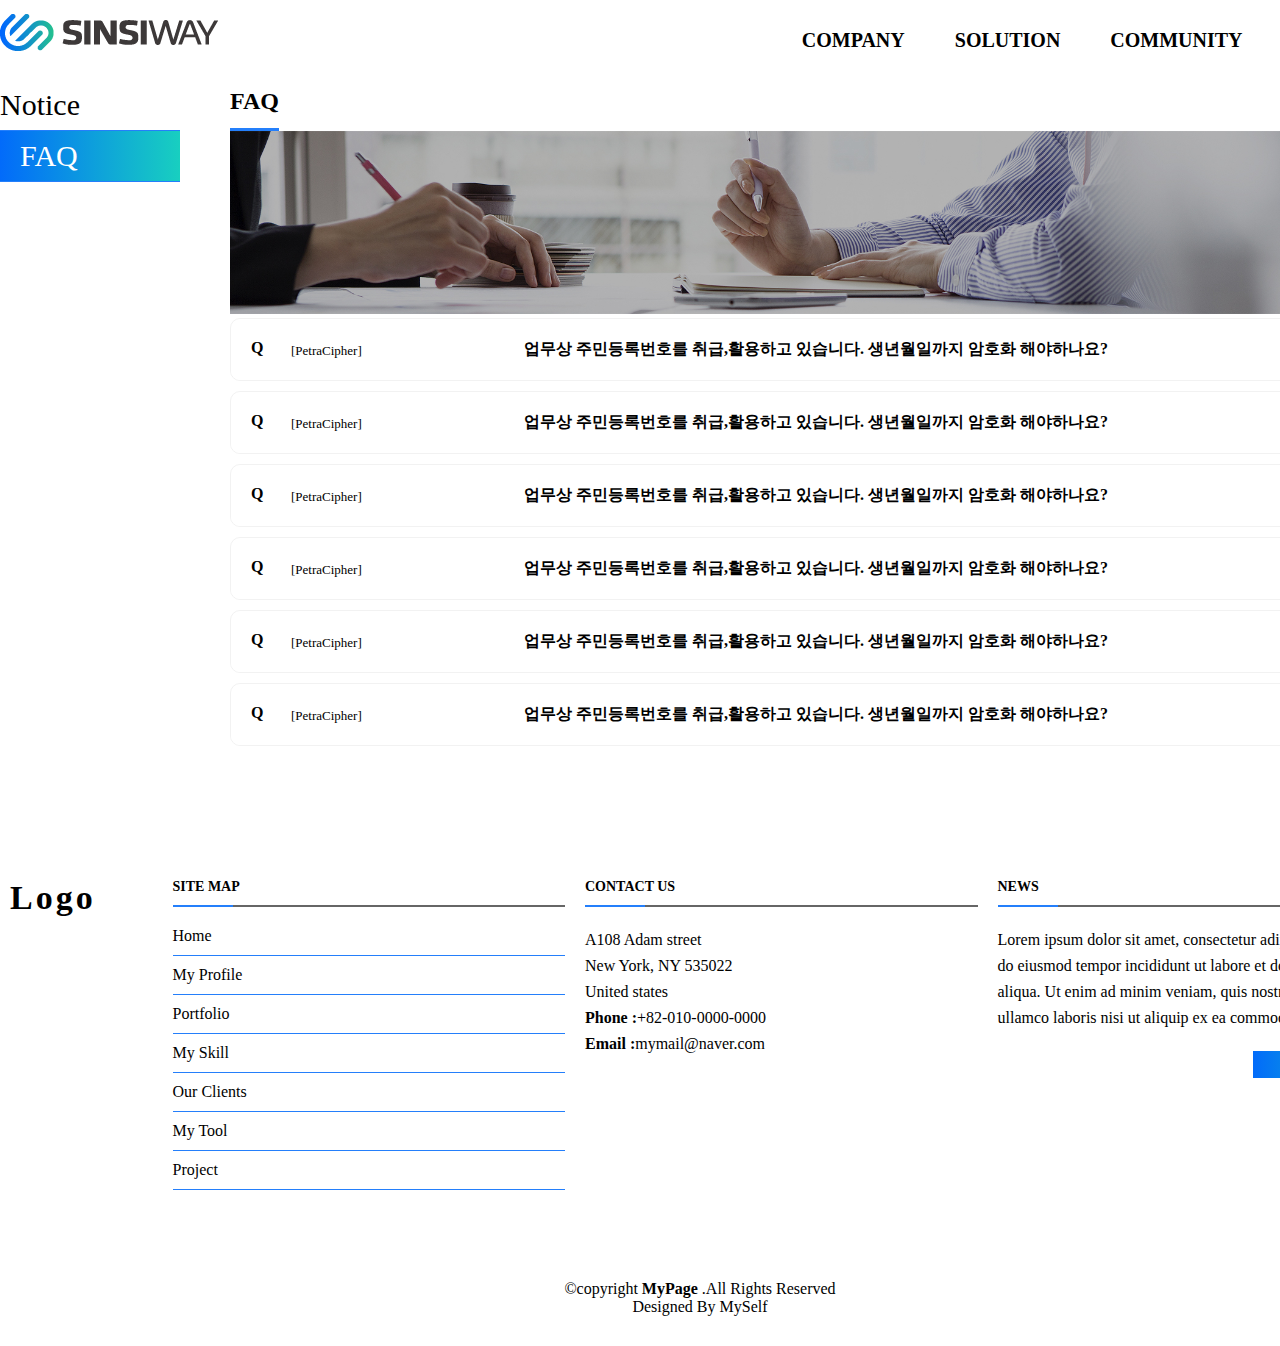
==== commit 3170861c: "2022.05.23" ====
--- a/community/faq.html
+++ b/community/faq.html
@@ -11,7 +11,7 @@
     <div id="wrap">
       <header id="header">
         <h1 id="top-logo">
-          <a href="../index.html">XWOOD</a>
+          <a href="../index.html"><img src="../img/logo.png" alt="logo"></a>
         </h1>
         <!--메인메뉴-->
         <nav id="top-nav">
@@ -54,6 +54,9 @@
           </aside>
           <div class="content">
             <h2 class="sub-title"><span>FAQ</span></h2>
+            <div class="sub-main">
+              <img src="../img/sub_visual_support.jpg" alt="petra">
+            </div>
             <!-- <div class="inner">
               <div class="accordion">
                 <dl>
@@ -73,8 +76,78 @@
               </div>
             </div> -->
             <div class="inner">
-              <article class="faq-box">
-                <dl>
+              <article class="faq-con">
+                <dl class="faq-item">
+                  <dt>
+                    <span class="question">Q</span>
+                    <span class="category">[PetraCipher]</span>
+                    <strong>업무상 주민등록번호를 취급,활용하고 있습니다. 생년월일까지 암호화 해야하나요?</strong>
+                  </dt>
+                  <dd>
+                    <span class="question">A</span>
+                    <div class="answer-box">
+                      <p>주민등록번호와 비밀번호 등은 원칙적으로 전부 암호화해야 하나, 시스템 운영이나 고객 식별을 위해 해당 개인정보를 활용해야 하는 경우에는 그 개인정보의 일부만을 암호화할 수 있습니다.<br>예시 : 생년월일 및 성별을 포함한 앞 7자리를 제외하고 뒷자리6개 번호 이상을 암호화 (예: 750101-1******)</p><br>
+                      <p class="Sources">출처 : 개인정보보호 포털, 자주하는 질문응답 28번 게시물</p>
+                    </div>
+                  </dd>
+                </dl>
+                <dl class="faq-item">
+                  <dt>
+                    <span class="question">Q</span>
+                    <span class="category">[PetraCipher]</span>
+                    <strong>업무상 주민등록번호를 취급,활용하고 있습니다. 생년월일까지 암호화 해야하나요?</strong>
+                  </dt>
+                  <dd>
+                    <span class="question">A</span>
+                    <div class="answer-box">
+                      <p>주민등록번호와 비밀번호 등은 원칙적으로 전부 암호화해야 하나, 시스템 운영이나 고객 식별을 위해 해당 개인정보를 활용해야 하는 경우에는 그 개인정보의 일부만을 암호화할 수 있습니다.<br>예시 : 생년월일 및 성별을 포함한 앞 7자리를 제외하고 뒷자리6개 번호 이상을 암호화 (예: 750101-1******)</p><br>
+                      <p class="Sources">출처 : 개인정보보호 포털, 자주하는 질문응답 28번 게시물</p>
+                    </div>
+                  </dd>
+                </dl>
+                <dl class="faq-item">
+                  <dt>
+                    <span class="question">Q</span>
+                    <span class="category">[PetraCipher]</span>
+                    <strong>업무상 주민등록번호를 취급,활용하고 있습니다. 생년월일까지 암호화 해야하나요?</strong>
+                  </dt>
+                  <dd>
+                    <span class="question">A</span>
+                    <div class="answer-box">
+                      <p>주민등록번호와 비밀번호 등은 원칙적으로 전부 암호화해야 하나, 시스템 운영이나 고객 식별을 위해 해당 개인정보를 활용해야 하는 경우에는 그 개인정보의 일부만을 암호화할 수 있습니다.<br>예시 : 생년월일 및 성별을 포함한 앞 7자리를 제외하고 뒷자리6개 번호 이상을 암호화 (예: 750101-1******)</p><br>
+                      <p class="Sources">출처 : 개인정보보호 포털, 자주하는 질문응답 28번 게시물</p>
+                    </div>
+                  </dd>
+                </dl>
+                <dl class="faq-item">
+                  <dt>
+                    <span class="question">Q</span>
+                    <span class="category">[PetraCipher]</span>
+                    <strong>업무상 주민등록번호를 취급,활용하고 있습니다. 생년월일까지 암호화 해야하나요?</strong>
+                  </dt>
+                  <dd>
+                    <span class="question">A</span>
+                    <div class="answer-box">
+                      <p>주민등록번호와 비밀번호 등은 원칙적으로 전부 암호화해야 하나, 시스템 운영이나 고객 식별을 위해 해당 개인정보를 활용해야 하는 경우에는 그 개인정보의 일부만을 암호화할 수 있습니다.<br>예시 : 생년월일 및 성별을 포함한 앞 7자리를 제외하고 뒷자리6개 번호 이상을 암호화 (예: 750101-1******)</p><br>
+                      <p class="Sources">출처 : 개인정보보호 포털, 자주하는 질문응답 28번 게시물</p>
+                    </div>
+                  </dd>
+                </dl>
+                <dl class="faq-item">
+                  <dt>
+                    <span class="question">Q</span>
+                    <span class="category">[PetraCipher]</span>
+                    <strong>업무상 주민등록번호를 취급,활용하고 있습니다. 생년월일까지 암호화 해야하나요?</strong>
+                  </dt>
+                  <dd>
+                    <span class="question">A</span>
+                    <div class="answer-box">
+                      <p>주민등록번호와 비밀번호 등은 원칙적으로 전부 암호화해야 하나, 시스템 운영이나 고객 식별을 위해 해당 개인정보를 활용해야 하는 경우에는 그 개인정보의 일부만을 암호화할 수 있습니다.<br>예시 : 생년월일 및 성별을 포함한 앞 7자리를 제외하고 뒷자리6개 번호 이상을 암호화 (예: 750101-1******)</p><br>
+                      <p class="Sources">출처 : 개인정보보호 포털, 자주하는 질문응답 28번 게시물</p>
+                    </div>
+                  </dd>
+                </dl>
+                <dl class="faq-item">
                   <dt>
                     <span class="question">Q</span>
                     <span class="category">[PetraCipher]</span>
--- a/css/style.min.css
+++ b/css/style.min.css
@@ -1 +1 @@
-html,body{height:100%}body{background:#fff;color:black}html,body,p,dl,dt,dd,ul,li,h1,h2,h3,h4,h5,h6{margin:0;padding:0}ul,ol,li{list-style:none}a{text-decoration:none;color:black;transition:.5s}a:hover{color:#026bfa}.gbtn{display:inline-block;box-sizing:border-box;padding:0 20px;height:50px;line-height:50px;text-align:center;background:linear-gradient(to right, #026bfa, #18cfc0 100%);color:white;border:1px solid linear-gradient(to right, #026bfa, #18cfc0 100%)}.gbtn:hover{color:linear-gradient(to right, #026bfa, #18cfc0 100%);background:white}.box{display:flex}.box .items{box-sizing:border-box;padding:50px;flex:100%;flex-shrink:0;font-size:30px}.box .items .main-title{font-size:50px;padding-bottom:20px}.box .items .tit{width:100%;margin-top:80px;display:inline-block;font-weight:900;background:linear-gradient(to right, #0488f4, #18cebf);-webkit-background-clip:text;-webkit-text-fill-color:transparent}.box .items .tit strong{margin-bottom:20px;display:flex;flex-flow:nowrap;justify-content:center}.box .items .tit strong span{margin-right:40px}.box .items .tit strong span.first-child{margin-right:0}.box .items .title{font-size:26px}.box .items img{width:100%}.box.items_2 .items{flex:50%}section{margin:50px}section h1{font-size:30px;color:#fff;font-weight:300;text-transform:uppercase;text-align:center;margin-bottom:15px}section table{width:100%;table-layout:fixed;border-collapse:collapse;border:0}section table+.gbtn{margin-top:20px}section table+.gbtn.right{float:right}section table th{padding:20px 15px;text-align:left;font-weight:500;font-size:20px;color:white;text-transform:uppercase}section table tr td{padding:15px;text-align:left;vertical-align:middle;font-weight:300;font-size:12px;border-bottom:1px solid #247ffb}section .tbl-header{background-color:#247ffb}section .tbl-content{margin-top:0}.accordion dl{width:800px;margin:50px auto}.accordion dl dt{font-size:18px;text-indent:3em;color:white;line-height:35px;height:35px;background:#b8944d}.accordion dl dd{height:300px;background:#d4d0c8}.accordion dl dd p{text-indent:1em;padding:20px}.map-inpo-window{width:150px;text-align:center;padding:6px 8px 5px;font-size:12px;font-weight:bold}.map-con{overflow:hidden;position:relative;display:flex}.map-con li{float:left;margin-left:20px}.map-con li:first-child{margin-left:0}.map-con li dl dt{background:skyblue}.map-con li dl dd strong{height:80px;line-height:80px}.map-con li dl dd p{position:relative;height:80px;line-height:80px;font-size:14px;color:#8b8b8b}.map-con li dl dd p:before{content:'';height:2px;width:100%;position:relative;background:#666;display:block}#carousel-wrap{position:relative;width:100%;height:100%;background:#f6f6f6;margin:0 auto;overflow:hidden}#carousel-wrap h1{padding-top:50px;font-size:40px;text-align:center}#carousel-wrap #carousel-box{padding:100px 0 30px 0;display:flex}#carousel-wrap #carousel-box #carousel-inner{position:relative;width:100%;height:100%;margin:0 auto}#carousel-wrap #carousel-box #carousel-inner .column{width:2400px;position:relative;display:block}#carousel-wrap #carousel-box #carousel-inner .column li{width:325px;float:left;margin-left:20px}#carousel-wrap #carousel-box #carousel-inner .column li dl{position:relative;justify-content:center;align-items:center;display:flex;flex-direction:column}#carousel-wrap #carousel-box #carousel-inner .column li dl dt{position:relative;display:flex;height:117px;width:117px;background:white;border:1px solid #edf1f2;border-radius:50%;box-shadow:4px 4px 6px #c5d2d6;justify-content:center;align-items:center;margin-bottom:20px}#carousel-wrap #carousel-box #carousel-inner .column li dl dt img{position:absolute}#carousel-wrap #carousel-box #carousel-inner .column li dl dd{text-align:center;margin:10px}#carousel-wrap #carousel-box #carousel-inner .column li dl dd strong{font-size:24px}#carousel-wrap #carousel-box #carousel-inner .column li dl dd p{font-size:18px;color:#8b8b8b}#carousel-wrap #carousel-box .carousel{position:absolute;top:50%;cursor:pointer;z-index:3}#carousel-wrap #carousel-box .carousel#carousel-next{right:0}#carousel-wrap #carousel-box .carousel#carousel-prev{left:0}#Func-box{position:relative;width:100%;height:100%;margin:0 auto}#Func-box h1{font-size:40px;text-align:center}#Func-box .Func-img{position:relative;text-align:center}#Func-box .Func-img li{position:relative;display:inline-block;margin:20px;width:30%}#Func-box .Func-img li:nth-child(1):before{content:'01'}#Func-box .Func-img li:nth-child(2):before{content:'02'}#Func-box .Func-img li:nth-child(3):before{content:'03'}#Func-box .Func-img li:nth-child(4):before{content:'04'}#Func-box .Func-img li:nth-child(5):before{content:'05'}#Func-box .Func-img li:before{position:absolute;top:-25px;left:calc(50% - 25px);width:50px;height:50px;color:white;line-height:50px;text-align:center;font-weight:bold;border-radius:50%;background:#4a4a4a}#Func-box .Func-img li dl{display:flex;flex-direction:column;min-width:400px;min-height:340px;width:100%;height:100%;padding:20px;justify-content:center;align-items:center;border:1px solid #d1d1d1;border-radius:40px;box-shadow:4px 4px 6px #e3e3e3;box-sizing:border-box}#Func-box .Func-img li dl dt{position:relative;display:flex;height:117px;width:117px;background:white;justify-content:center;align-items:center;margin-bottom:20px}#Func-box .Func-img li dl dt img{position:absolute}#Func-box .Func-img li dl dd{text-align:center;margin:10px}#Func-box .Func-img li dl dd p{font-size:26px;color:#8b8b8b;bottom:0}.faq-box dl{position:relative;width:100%;display:block;border:1px solid #026bfa;border-radius:10px;overflow:hidden}.faq-box dl .question{font-weight:bold;position:absolute;top:20px;left:20px}.faq-box dl dt{display:block;position:relative;background:#026bfa;border-radius:10px 10px 0 0;padding:20px 60px}.faq-box dl dt .category{position:absolute;width:110px;margin-right:5px;font-size:13px;line-height:24px;vertical-align:top;display:inline-block}.faq-box dl dt strong{display:inline-block;width:100%;text-align:center}.faq-box dl dd{display:none;position:relative;padding:20px 60px;margin:0 auto;color:#8b8b8b}.faq-box dl dd p{margin:0 auto}.faq-box dl dd.on{display:none}#wrap{width:1400px;margin:0 auto}#wrap #header{width:100%;position:relative;height:80px;z-index:50;background:white}#wrap #header #top-logo{float:left}#wrap #header #top-logo a{height:80px;line-height:80px}#wrap #header #top-logo a img{width:100%}#wrap #header #top-nav{position:relative;height:80px;float:right;text-transform:uppercase}#wrap #header #top-nav ul{float:left}#wrap #header #top-nav ul li{font-size:20px;font-weight:800;position:relative;float:left;margin-left:50px}#wrap #header #top-nav ul li:first-child{margin-left:0}#wrap #header #top-nav ul li a{display:inline-block;width:100%;height:100%;line-height:80px}#wrap #header #top-nav ul li:hover .sub-menu{visibility:visible;top:100%;opacity:1}#wrap #header #top-nav ul li .sub-menu{position:absolute;border:4px solid transparent;border-radius:10%;background-image:linear-gradient(#fff, #fff),linear-gradient(to right, #026bfa, #18cfc0 100%);background-origin:border-box;background-clip:content-box, border-box;visibility:hidden;top:calc(100% - 3px);opacity:0;transition:.3s;z-index:300}#wrap #header #top-nav ul li .sub-menu li{width:100%;margin:0;box-sizing:border-box;padding:10px 10px;min-width:150px;transition:.3s}#wrap #header #top-nav ul li .sub-menu li:hover a{color:linear-gradient(to right, #0488f4, #18cebf);font-weight:bold;border-bottom:1px solid #247ffb}#wrap #header #top-nav ul li .sub-menu li a{line-height:40px;height:40px}#wrap section{background-image:url("../img/panstar/Introduce.png")}#wrap main{min-height:calc(100vh - (80px + 80px + 51px))}#wrap #footer{margin-top:50px;box-sizing:border-box;color:linear-gradient(to right, #0488f4, #18cebf)}#wrap #footer>.container{padding:30px 0;text-align:center}#wrap #footer .footer-top{padding:60px 0 30px}#wrap #footer .footer-top .container .row{display:flex;justify-content:center;flex-wrap:wrap}#wrap #footer .footer-top .container .row .column{flex:25%;padding:0 10px;margin-bottom:30px;box-sizing:border-box}#wrap #footer .footer-top .container .row .column.footer-logo{flex:100px}#wrap #footer .footer-top .container .row .column h3{font-size:34px;padding:2px 0 2px 0;line-height:1;font-weight:700;letter-spacing:3px}#wrap #footer .footer-top .container .row .column h4{position:relative;font-size:14px;font-weight:bold;text-transform:uppercase;padding-bottom:12px;margin-bottom:20px}#wrap #footer .footer-top .container .row .column h4:before,#wrap #footer .footer-top .container .row .column h4:after{content:'';position:absolute;left:0;bottom:0;height:2px}#wrap #footer .footer-top .container .row .column h4:before{width:100%;background:#666}#wrap #footer .footer-top .container .row .column h4:after{width:60px;background:#247ffb}#wrap #footer .footer-top .container .row .column ul li{border-bottom:1px solid #247ffb;padding:10px 0}#wrap #footer .footer-top .container .row .column ul li:nth-child(1){padding-top:0}#wrap #footer .footer-top .container .row .column p{line-height:26px}#wrap #footer .footer-top .container .row .column.news p{margin-bottom:20px}#wrap #footer .footer-top .container .row .column.news input[type=text]{box-sizing:border-box;border:0;padding:6px 8px;outline:none;width:65%}#wrap #footer .footer-top .container .row .column.news input[type=submit]{border:0;padding:6px 0;outline:none;width:35%;background:linear-gradient(to right, #026bfa, #18cfc0 100%);box-sizing:border-box;color:white;cursor:pointer}.swiper-button-next:after,.swiper-button-prev:after,.swiper-button-next:after,.swiper-rtl .swiper-button-prev:after{display:none}.inner:nth-child(1){margin-top:50px}.inner .box.items_2 .items{position:relative}.inner .box.items_2 .items p+a{margin-top:50px}.inner .box.items_2 .items.banner h1{font-size:80px}.inner .box.items_2 .items.banner h4{color:#026bfa;font-size:30px;margin:40px 0}.inner .box.items_2 .items.banner p{font-size:20px;color:#666}.inner .box.items_2 .items .img-size{width:50%}.inner .box.items_2 .items .img-size .img-con{position:absolute;width:100%;height:100%}.inner .box.items_2 .items .img-size .img-con .icon-box{position:relative;width:100%;height:100%}.inner .box.items_2 .items .img-size .img-con .icon-box span{position:absolute}.inner .box.items_2 .items .img-size .img-con .icon-box span.icon1{margin-left:-4.41vw;width:12.5vw;margin-top:5vh}.inner .box.items_2 .items .img-size .img-con .icon-box span.icon2{margin-left:13.590000000000003vw;width:8.5vw;margin-top:12vh}.inner .box.items_2 .items .img-size .img-con .icon-box span.icon3{margin-left:22.59vw;width:9.5vw;margin-top:10vh;z-index:-1}.inner .box.items_2 .items .img-size .img-con .icon-box span.icon4{margin-left:33.59vw;margin-top:6vh;width:5vw}.inner .box.items_2 .items .img-size .img-con .icon-box span.icon5{margin-left:30.59vw;margin-top:26vh;width:3vw}.inner .box.items_2 .items .img-size .img-con .icon-box span.icon6{margin-left:22.59vw;margin-top:34vh;width:12.5vw}.inner .box.items_2 .items .img-size .img-con .icon-box span.icon7{margin-left:4.590000000000003vw;margin-top:32vh;width:14.5vw}.inner .box.items_2 .items .img-size .img-con .icon-box span.icon8{margin-left:10.59vw;width:4.5vw;margin-top:32vh}.inner .box.items_2 .items .img-size .img-con .icon-box span.computer{background-image:url("../img/main_visual_computer.png");position:absolute;width:100%;height:100%;background-size:cover;z-index:-1}.inner .box.items_2 .items .img-size .bg-pc{width:100%;position:absolute;z-index:-10}body.subpage main .container{display:flex}body.subpage main .container #lnb{flex:230px;flex-shrink:0;flex-grow:0;box-sizing:border-box;padding-right:50px}body.subpage main .container #lnb ul li{border-bottom:1px solid #247ffb}body.subpage main .container #lnb ul li a{display:inline-block;width:100%;height:100%;line-height:50px;font-size:30px;box-sizing:border-box;transition:.5s}body.subpage main .container #lnb ul li a:hover{padding-left:20px}body.subpage main .container #lnb ul li a.on{color:white;background:linear-gradient(to right, #026bfa, #18cfc0 100%);padding-left:20px}body.subpage main .container .sub-title+.inner .tbl-header{margin-top:50PX}body.subpage main .container .sub-title span{position:relative;display:inline-block;padding-bottom:8px;line-height:43px}body.subpage main .container .sub-title span:after{content:'';position:absolute;height:3px;width:100%;background:#247ffb;bottom:0;left:0;right:0}body.subpage main .container .inner .box{flex-wrap:wrap}body.subpage main .container .inner+.inner{margin-top:50px;padding-top:50px;border-top:1px solid #247ffb}body.subpage main .container .history-box li{margin-bottom:50px}body.subpage main .container .history-box li .year{position:relative;display:block;color:#247ffb;box-sizing:border-box;border-bottom:1.5px solid #d9d9d9;padding-bottom:10px}body.subpage main .container .history-box li .year:before{position:absolute;content:'';width:8px;height:8px;background:white;border:2px solid #247ffb;border-radius:50%;bottom:-7px}body.subpage main .container .history-box li .txt-box{font-size:16px;color:#8b8b8b;padding-top:10px}.sub-page #header{width:100%;position:relative;height:80px;z-index:50;background:white}.sub-page #header #top-logo{float:left}.sub-page #header #top-logo a{height:80px;line-height:80px}.sub-page #header #top-logo a img{width:100%}.sub-page #header #top-nav{position:relative;height:80px;float:right;text-transform:uppercase}.sub-page #header #top-nav ul{float:left}.sub-page #header #top-nav ul li{font-size:20px;font-weight:800;position:relative;float:left;margin-left:50px}.sub-page #header #top-nav ul li:first-child{margin-left:0}.sub-page #header #top-nav ul li a{display:inline-block;width:100%;height:100%;line-height:80px}.sub-page #header #top-nav ul li:hover .sub-menu{visibility:visible;top:100%;opacity:1}.sub-page #header #top-nav ul li .sub-menu{position:absolute;border:4px solid transparent;border-radius:10%;background-image:linear-gradient(#fff, #fff),linear-gradient(to right, #026bfa, #18cfc0 100%);background-origin:border-box;background-clip:content-box, border-box;visibility:hidden;top:calc(100% - 3px);opacity:0;transition:.3s;z-index:300}.sub-page #header #top-nav ul li .sub-menu li{width:100%;margin:0;box-sizing:border-box;padding:10px 10px;min-width:150px;transition:.3s}.sub-page #header #top-nav ul li .sub-menu li:hover a{color:linear-gradient(to right, #0488f4, #18cebf);font-weight:bold;border-bottom:1px solid #247ffb}.sub-page #header #top-nav ul li .sub-menu li a{line-height:40px;height:40px}.sub-page .sub-main{position:relative;display:flex;width:100%}.sub-page .sub-main img{width:100%}.sub-page #lnb{width:100%;flex:230px;flex-shrink:0;flex-grow:0;padding-right:50px;margin:0;padding:0}.sub-page #lnb div{box-sizing:border-box;position:relative}.sub-page #lnb div:hover .sub-side{visibility:visible;opacity:1}.sub-page #lnb div span{border-bottom:1px solid #247ffb;display:inline-block;width:100%;height:100%;line-height:50px;font-size:30px;background:linear-gradient(to right, #026bfa, #18cfc0 100%);box-sizing:border-box}.sub-page #lnb div ul{visibility:hidden;position:absolute;width:150PX;z-index:2;border:1px solid #cfcfcf;border-radius:0 0 20px 20PX;transition:.3s;opacity:0;background:#f0f0f0;box-sizing:border-box}.sub-page #lnb div ul li a{border-bottom:1px solid #d9dcde;display:inline-block;width:100%;height:100%;line-height:60px;font-size:24px;box-sizing:border-box;transition:.5s}.sub-page #lnb div ul li a:last-child{border-bottom:none}.sub-page #lnb div ul li a:hover{padding-left:20px}.sub-page #lnb div ul li a.on{color:#026bfa;padding-left:20px}
+html,body{height:100%}body{background:#fff;color:black}html,body,p,dl,dt,dd,ul,li,h1,h2,h3,h4,h5,h6{margin:0;padding:0}ul,ol,li{list-style:none}a{text-decoration:none;color:black;transition:.5s}a:hover{color:#026bfa}.gbtn{display:inline-block;box-sizing:border-box;padding:0 20px;height:50px;line-height:50px;text-align:center;background:linear-gradient(to right, #026bfa, #18cfc0 100%);color:white;border:1px solid linear-gradient(to right, #026bfa, #18cfc0 100%)}.gbtn:hover{color:linear-gradient(to right, #026bfa, #18cfc0 100%);background:white}.box{display:flex}.box .items{box-sizing:border-box;padding:50px;flex:100%;flex-shrink:0;font-size:30px}.box .items .main-title{font-size:50px;padding-bottom:20px}.box .items .tit{width:100%;margin-top:80px;display:inline-block;font-weight:900;background:linear-gradient(to right, #0488f4, #18cebf);-webkit-background-clip:text;-webkit-text-fill-color:transparent}.box .items .tit strong{margin-bottom:20px;display:flex;flex-flow:nowrap;justify-content:center}.box .items .tit strong span{margin-right:40px}.box .items .tit strong span.first-child{margin-right:0}.box .items .title{font-size:26px}.box .items img{width:100%}.box.items_2 .items{flex:50%}section{margin:50px}section h1{font-size:30px;color:#fff;font-weight:300;text-transform:uppercase;text-align:center;margin-bottom:15px}section table{width:100%;table-layout:fixed;border-collapse:collapse;border:0}section table+.gbtn{margin-top:20px}section table+.gbtn.right{float:right}section table tr td{padding:15px;text-align:left;vertical-align:middle;font-weight:300;font-size:20px;border-bottom:1px solid #666}section table tr td:first-child{width:7%}section table tr td:last-child{width:10%}section .tbl-header{background-color:#247ffb}section .tbl-content{margin-top:0}.accordion dl{width:800px;margin:50px auto}.accordion dl dt{font-size:18px;text-indent:3em;color:white;line-height:35px;height:35px;background:#b8944d}.accordion dl dd{height:300px;background:white}.accordion dl dd p{text-indent:1em;padding:20px}.map-inpo-window{width:150px;text-align:center;padding:6px 8px 5px;font-size:12px;font-weight:bold}.map-con{overflow:hidden;position:relative;display:flex}.map-con li{float:left;margin-left:20px}.map-con li:first-child{margin-left:0}.map-con li dl dt{background:skyblue}.map-con li dl dd strong{height:80px;line-height:80px}.map-con li dl dd p{position:relative;height:80px;line-height:80px;font-size:14px;color:#8b8b8b}.map-con li dl dd p:before{content:'';height:2px;width:100%;position:relative;background:#666;display:block}#carousel-wrap{position:relative;width:100%;height:100%;background:#f6f6f6;margin:0 auto;overflow:hidden}#carousel-wrap h1{padding-top:50px;font-size:40px;text-align:center}#carousel-wrap #carousel-box{padding:100px 0 30px 0;display:flex}#carousel-wrap #carousel-box #carousel-inner{position:relative;width:100%;height:100%;margin:0 auto}#carousel-wrap #carousel-box #carousel-inner .column{width:2400px;position:relative;display:block}#carousel-wrap #carousel-box #carousel-inner .column li{width:325px;float:left;margin-left:20px}#carousel-wrap #carousel-box #carousel-inner .column li dl{position:relative;justify-content:center;align-items:center;display:flex;flex-direction:column}#carousel-wrap #carousel-box #carousel-inner .column li dl dt{position:relative;display:flex;height:117px;width:117px;background:white;border:1px solid #edf1f2;border-radius:50%;box-shadow:4px 4px 6px #c5d2d6;justify-content:center;align-items:center;margin-bottom:20px}#carousel-wrap #carousel-box #carousel-inner .column li dl dt img{position:absolute}#carousel-wrap #carousel-box #carousel-inner .column li dl dd{text-align:center;margin:10px}#carousel-wrap #carousel-box #carousel-inner .column li dl dd strong{font-size:24px}#carousel-wrap #carousel-box #carousel-inner .column li dl dd p{font-size:18px;color:#8b8b8b}#carousel-wrap #carousel-box .carousel{position:absolute;top:50%;cursor:pointer;z-index:3}#carousel-wrap #carousel-box .carousel#carousel-next{right:0}#carousel-wrap #carousel-box .carousel#carousel-prev{left:0}#Func-box{position:relative;width:100%;height:100%;margin:0 auto}#Func-box h1{font-size:40px;text-align:center}#Func-box .Func-img{position:relative;text-align:center}#Func-box .Func-img li{position:relative;display:inline-block;margin:20px;width:30%}#Func-box .Func-img li:nth-child(1):before{content:'01'}#Func-box .Func-img li:nth-child(2):before{content:'02'}#Func-box .Func-img li:nth-child(3):before{content:'03'}#Func-box .Func-img li:nth-child(4):before{content:'04'}#Func-box .Func-img li:nth-child(5):before{content:'05'}#Func-box .Func-img li:before{position:absolute;top:-25px;left:calc(50% - 25px);width:50px;height:50px;color:white;line-height:50px;text-align:center;font-weight:bold;border-radius:50%;background:#4a4a4a}#Func-box .Func-img li dl{display:flex;flex-direction:column;min-width:400px;min-height:340px;width:100%;height:100%;padding:20px;justify-content:center;align-items:center;border:1px solid #d1d1d1;border-radius:40px;box-shadow:4px 4px 6px #e3e3e3;box-sizing:border-box}#Func-box .Func-img li dl dt{position:relative;display:flex;height:117px;width:117px;background:white;justify-content:center;align-items:center;margin-bottom:20px}#Func-box .Func-img li dl dt img{position:absolute}#Func-box .Func-img li dl dd{text-align:center;margin:10px}#Func-box .Func-img li dl dd p{font-size:26px;color:#8b8b8b;bottom:0}.faq-con dl{position:relative;width:100%;display:block;border:1px solid #f2f2f2;border-radius:10px;overflow:hidden;margin-bottom:10px}.faq-con dl.open{border:1px solid #026bfa;border-radius:10px}.faq-con dl.open dt{background:#026bfa}.faq-con dl.open dd{display:block}.faq-con dl .question{font-weight:bold;position:absolute;top:20px;left:20px}.faq-con dl dt{display:block;position:relative;background:white;border-radius:10px 10px 0 0;padding:20px 60px}.faq-con dl dt .category{position:absolute;width:110px;margin-right:5px;font-size:13px;line-height:24px;vertical-align:top;display:inline-block}.faq-con dl dt strong{display:inline-block;width:100%;text-align:center}.faq-con dl dd{display:none;position:relative;padding:20px 60px;margin:0 auto;color:#8b8b8b}.faq-con dl dd p{margin:0 auto}#wrap{width:1400px;margin:0 auto}#wrap #header{width:100%;position:relative;height:80px;z-index:50;background:white}#wrap #header #top-logo{float:left}#wrap #header #top-logo a{height:80px;line-height:80px}#wrap #header #top-logo a img{width:100%}#wrap #header #top-nav{position:relative;height:80px;float:right;text-transform:uppercase}#wrap #header #top-nav ul{float:left}#wrap #header #top-nav ul li{font-size:20px;font-weight:800;position:relative;float:left;margin-left:50px}#wrap #header #top-nav ul li:first-child{margin-left:0}#wrap #header #top-nav ul li a{display:inline-block;width:100%;height:100%;line-height:80px}#wrap #header #top-nav ul li:hover .sub-menu{visibility:visible;top:100%;opacity:1}#wrap #header #top-nav ul li .sub-menu{position:absolute;border:4px solid transparent;border-radius:10%;background-image:linear-gradient(#fff, #fff),linear-gradient(to right, #026bfa, #18cfc0 100%);background-origin:border-box;background-clip:content-box, border-box;visibility:hidden;top:calc(100% - 3px);opacity:0;transition:.3s;z-index:300}#wrap #header #top-nav ul li .sub-menu li{width:100%;margin:0;box-sizing:border-box;padding:10px 10px;min-width:150px;transition:.3s}#wrap #header #top-nav ul li .sub-menu li:hover a{color:linear-gradient(to right, #0488f4, #18cebf);font-weight:bold;border-bottom:1px solid #247ffb}#wrap #header #top-nav ul li .sub-menu li a{line-height:40px;height:40px}#wrap section{background-image:url("../img/panstar/Introduce.png")}#wrap main{min-height:calc(100vh - (80px + 80px + 51px))}#wrap #footer{margin-top:50px;box-sizing:border-box;color:linear-gradient(to right, #0488f4, #18cebf)}#wrap #footer>.container{padding:30px 0;text-align:center}#wrap #footer .footer-top{padding:60px 0 30px}#wrap #footer .footer-top .container .row{display:flex;justify-content:center;flex-wrap:wrap}#wrap #footer .footer-top .container .row .column{flex:25%;padding:0 10px;margin-bottom:30px;box-sizing:border-box}#wrap #footer .footer-top .container .row .column.footer-logo{flex:100px}#wrap #footer .footer-top .container .row .column h3{font-size:34px;padding:2px 0 2px 0;line-height:1;font-weight:700;letter-spacing:3px}#wrap #footer .footer-top .container .row .column h4{position:relative;font-size:14px;font-weight:bold;text-transform:uppercase;padding-bottom:12px;margin-bottom:20px}#wrap #footer .footer-top .container .row .column h4:before,#wrap #footer .footer-top .container .row .column h4:after{content:'';position:absolute;left:0;bottom:0;height:2px}#wrap #footer .footer-top .container .row .column h4:before{width:100%;background:#666}#wrap #footer .footer-top .container .row .column h4:after{width:60px;background:#247ffb}#wrap #footer .footer-top .container .row .column ul li{border-bottom:1px solid #247ffb;padding:10px 0}#wrap #footer .footer-top .container .row .column ul li:nth-child(1){padding-top:0}#wrap #footer .footer-top .container .row .column p{line-height:26px}#wrap #footer .footer-top .container .row .column.news p{margin-bottom:20px}#wrap #footer .footer-top .container .row .column.news input[type=text]{box-sizing:border-box;border:0;padding:6px 8px;outline:none;width:65%}#wrap #footer .footer-top .container .row .column.news input[type=submit]{border:0;padding:6px 0;outline:none;width:35%;background:linear-gradient(to right, #026bfa, #18cfc0 100%);box-sizing:border-box;color:white;cursor:pointer}.swiper-button-next:after,.swiper-button-prev:after,.swiper-button-next:after,.swiper-rtl .swiper-button-prev:after{display:none}.inner:nth-child(1){margin-top:50px}.inner .box.items_2 .items{position:relative}.inner .box.items_2 .items p+a{margin-top:50px}.inner .box.items_2 .items.banner h1{font-size:80px}.inner .box.items_2 .items.banner h4{color:#026bfa;font-size:30px;margin:40px 0}.inner .box.items_2 .items.banner p{font-size:20px;color:#666}.inner .box.items_2 .items .img-size{width:50%}.inner .box.items_2 .items .img-size .img-con{position:absolute;width:100%;height:100%}.inner .box.items_2 .items .img-size .img-con .icon-box{position:relative;width:100%;height:100%}.inner .box.items_2 .items .img-size .img-con .icon-box span{position:absolute}.inner .box.items_2 .items .img-size .img-con .icon-box span.icon1{margin-left:-4.41vw;width:12.5vw;margin-top:5vh}.inner .box.items_2 .items .img-size .img-con .icon-box span.icon2{margin-left:13.590000000000003vw;width:8.5vw;margin-top:12vh}.inner .box.items_2 .items .img-size .img-con .icon-box span.icon3{margin-left:22.59vw;width:9.5vw;margin-top:10vh;z-index:-1}.inner .box.items_2 .items .img-size .img-con .icon-box span.icon4{margin-left:33.59vw;margin-top:6vh;width:5vw}.inner .box.items_2 .items .img-size .img-con .icon-box span.icon5{margin-left:30.59vw;margin-top:26vh;width:3vw}.inner .box.items_2 .items .img-size .img-con .icon-box span.icon6{margin-left:22.59vw;margin-top:34vh;width:12.5vw}.inner .box.items_2 .items .img-size .img-con .icon-box span.icon7{margin-left:4.590000000000003vw;margin-top:32vh;width:14.5vw}.inner .box.items_2 .items .img-size .img-con .icon-box span.icon8{margin-left:10.59vw;width:4.5vw;margin-top:32vh}.inner .box.items_2 .items .img-size .img-con .icon-box span.computer{background-image:url("../img/main_visual_computer.png");position:absolute;width:100%;height:100%;background-size:cover;z-index:-1}.inner .box.items_2 .items .img-size .bg-pc{width:100%;position:absolute;z-index:-10}.inner .box.items_2 .items .series-con{position:relative;margin:20px auto;display:flex;justify-content:center}.inner .box.items_2 .items .series-con li{width:23%;margin:2%;text-align:center}.inner .box.items_2 .items .series-con li dl{transition:background .5s;width:100%;position:relative;border:1px solid #f2f2f2;border-radius:40px 0 40px 0;box-shadow:5px 5px 15px #dbdbdb;box-sizing:border-box;padding:40px;background:white}.inner .box.items_2 .items .series-con li dl:hover{background:linear-gradient(to right, #0488f4, #18cebf)}.inner .box.items_2 .items .series-con li dl dt{display:inline-block;width:40%}.inner .box.items_2 .items .series-con li dl dt img{width:100%}.inner .box.items_2 .items .series-con li dl dd{display:inline-block}.inner .box.items_2 .items .series-con li dl dd strong{font-size:20px;padding:10px 0}.inner .box.items_2 .items .series-con li dl dd p{font-size:14px}body.subpage main .container{display:flex}body.subpage main .container #lnb{flex:230px;flex-shrink:0;flex-grow:0;box-sizing:border-box;padding-right:50px}body.subpage main .container #lnb ul li{border-bottom:1px solid #247ffb}body.subpage main .container #lnb ul li a{display:inline-block;width:100%;height:100%;line-height:50px;font-size:30px;box-sizing:border-box;transition:.5s}body.subpage main .container #lnb ul li a:hover{padding-left:20px}body.subpage main .container #lnb ul li a.on{color:white;background:linear-gradient(to right, #026bfa, #18cfc0 100%);padding-left:20px}body.subpage main .container .sub-title+.inner .tbl-header{margin-top:50PX}body.subpage main .container .sub-title span{position:relative;display:inline-block;padding-bottom:8px;line-height:43px}body.subpage main .container .sub-title span:after{content:'';position:absolute;height:3px;width:100%;background:#247ffb;bottom:0;left:0;right:0}body.subpage main .container .inner .back-color{position:relative;background-color:#f6f6f6;padding-bottom:100px}body.subpage main .container .inner .back-color:before{content:'ORGANIZATION';position:absolute;color:white;font-size:150px;font-weight:900;bottom:-35px}body.subpage main .container .inner .box{flex-wrap:wrap}body.subpage main .container .inner+.inner{margin-top:50px;padding-top:50px;border-top:1px solid #247ffb}body.subpage main .container .history-box li{margin-bottom:50px}body.subpage main .container .history-box li .year{position:relative;display:block;color:#247ffb;box-sizing:border-box;border-bottom:1.5px solid #d9d9d9;padding-bottom:10px}body.subpage main .container .history-box li .year:before{position:absolute;content:'';width:8px;height:8px;background:white;border:2px solid #247ffb;border-radius:50%;bottom:-7px}body.subpage main .container .history-box li .txt-box{font-size:16px;color:#8b8b8b;padding-top:10px}body.subpage main .container .sub-main{position:relative}body.subpage main .container .sub-main img{width:100%}.sub-page #header{width:100%;position:relative;height:80px;z-index:50;background:white}.sub-page #header #top-logo{float:left}.sub-page #header #top-logo a{height:80px;line-height:80px}.sub-page #header #top-logo a img{width:100%}.sub-page #header #top-nav{position:relative;height:80px;float:right;text-transform:uppercase}.sub-page #header #top-nav ul{float:left}.sub-page #header #top-nav ul li{font-size:20px;font-weight:800;position:relative;float:left;margin-left:50px}.sub-page #header #top-nav ul li:first-child{margin-left:0}.sub-page #header #top-nav ul li a{display:inline-block;width:100%;height:100%;line-height:80px}.sub-page #header #top-nav ul li:hover .sub-menu{visibility:visible;top:100%;opacity:1}.sub-page #header #top-nav ul li .sub-menu{position:absolute;border:4px solid transparent;border-radius:10%;background-image:linear-gradient(#fff, #fff),linear-gradient(to right, #026bfa, #18cfc0 100%);background-origin:border-box;background-clip:content-box, border-box;visibility:hidden;top:calc(100% - 3px);opacity:0;transition:.3s;z-index:300}.sub-page #header #top-nav ul li .sub-menu li{width:100%;margin:0;box-sizing:border-box;padding:10px 10px;min-width:150px;transition:.3s}.sub-page #header #top-nav ul li .sub-menu li:hover a{color:linear-gradient(to right, #0488f4, #18cebf);font-weight:bold;border-bottom:1px solid #247ffb}.sub-page #header #top-nav ul li .sub-menu li a{line-height:40px;height:40px}.sub-page .sub-main{position:relative;display:flex;width:100%}.sub-page .sub-main img{width:100%}.sub-page #lnb{width:100%;flex:230px;flex-shrink:0;flex-grow:0;padding-right:50px;margin:0;padding:0}.sub-page #lnb div{box-sizing:border-box;position:relative}.sub-page #lnb div:hover .sub-side{visibility:visible;opacity:1}.sub-page #lnb div span{border-bottom:1px solid #247ffb;display:inline-block;width:100%;height:100%;line-height:50px;font-size:30px;background:linear-gradient(to right, #026bfa, #18cfc0 100%);box-sizing:border-box}.sub-page #lnb div ul{visibility:hidden;position:absolute;width:150PX;z-index:2;border:1px solid #cfcfcf;border-radius:0 0 20px 20PX;transition:.3s;opacity:0;background:#f0f0f0;box-sizing:border-box}.sub-page #lnb div ul li a{border-bottom:1px solid #d9dcde;display:inline-block;width:100%;height:100%;line-height:60px;font-size:24px;box-sizing:border-box;transition:.5s}.sub-page #lnb div ul li a:last-child{border-bottom:none}.sub-page #lnb div ul li a:hover{padding-left:20px}.sub-page #lnb div ul li a.on{color:#026bfa;padding-left:20px}
